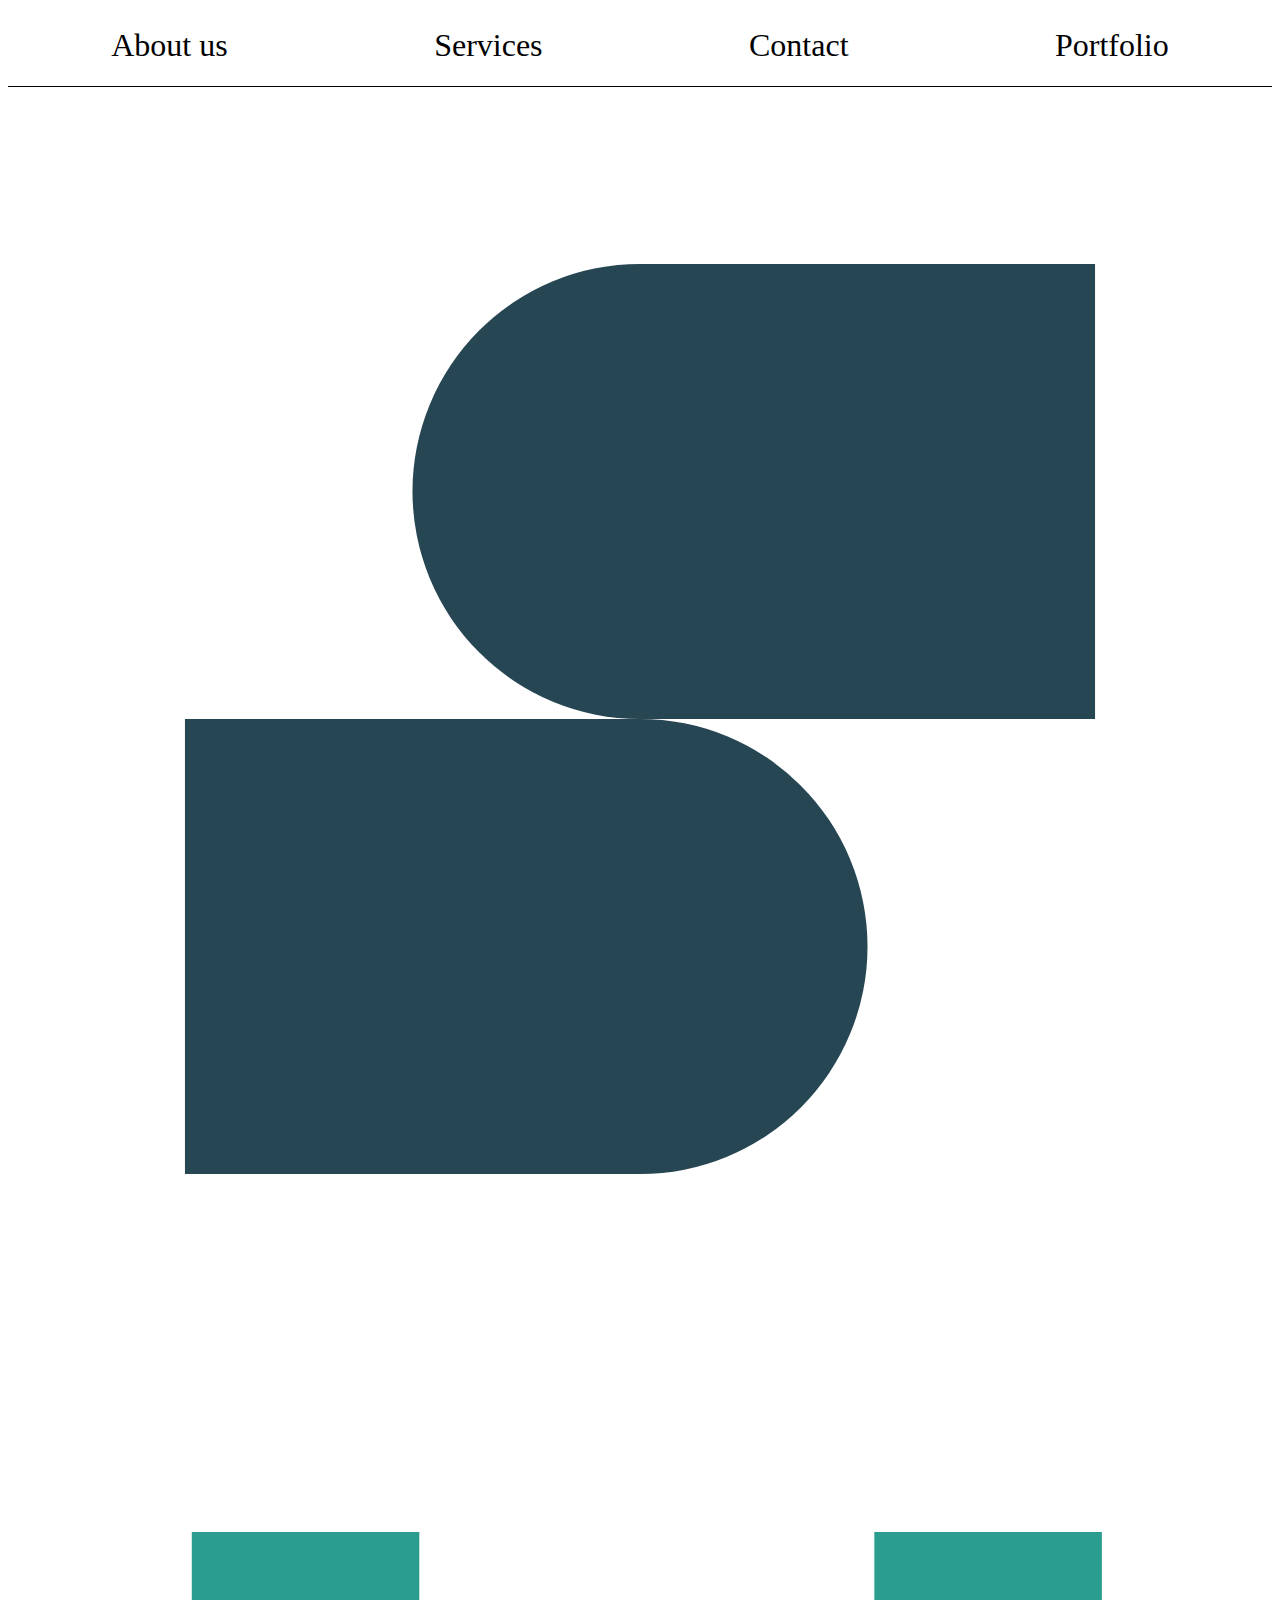
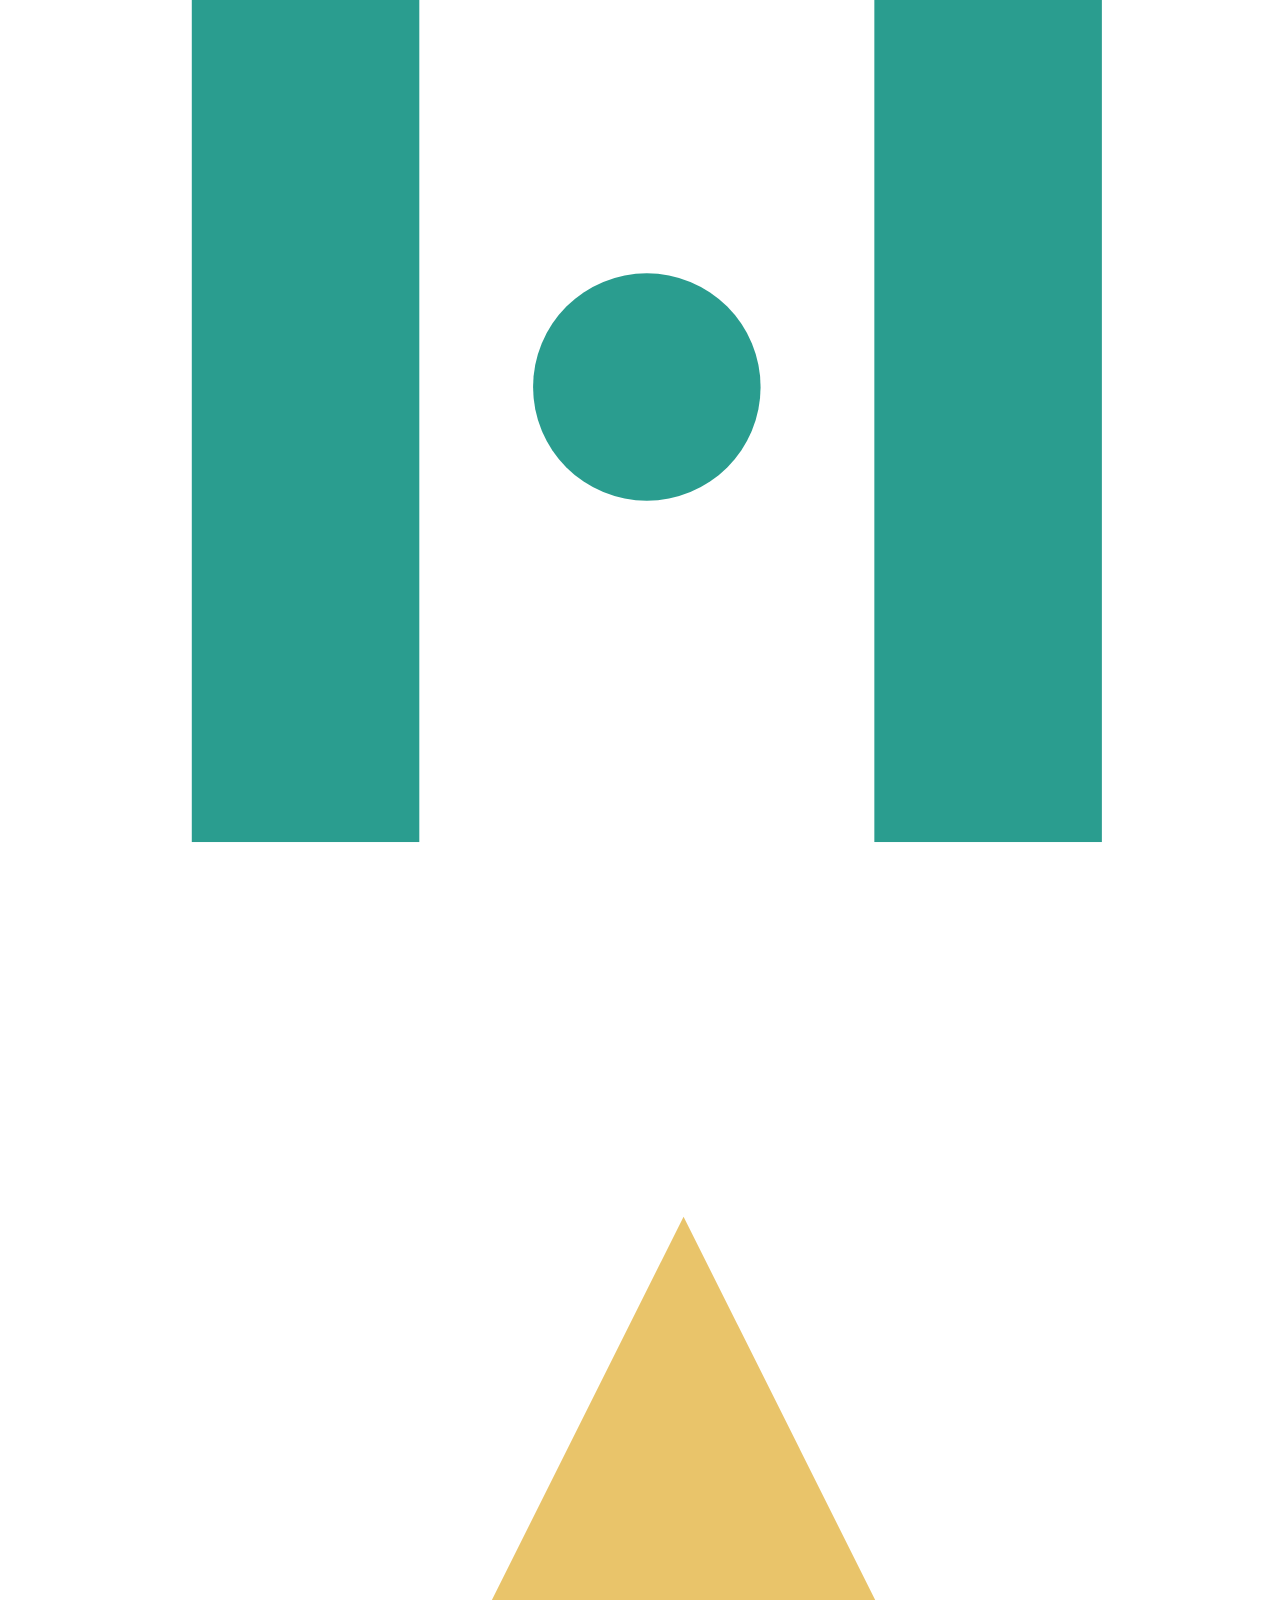
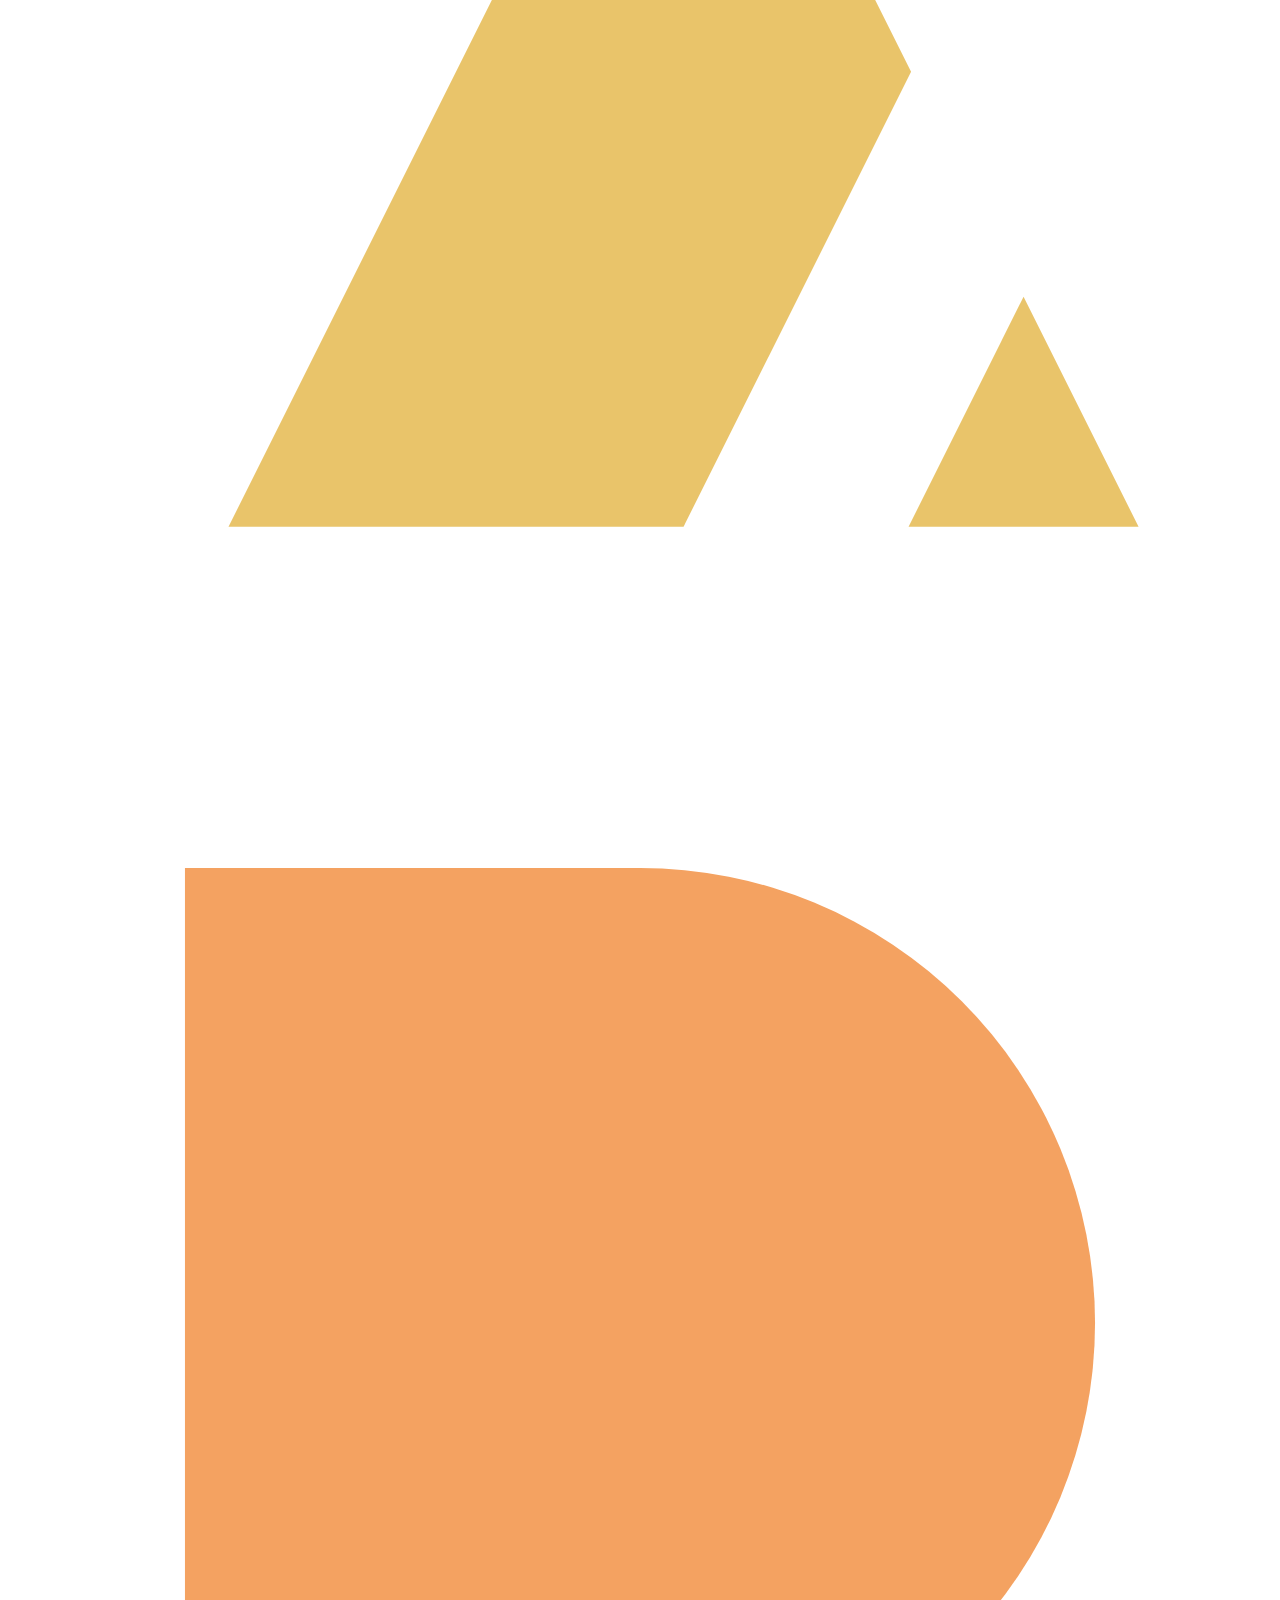
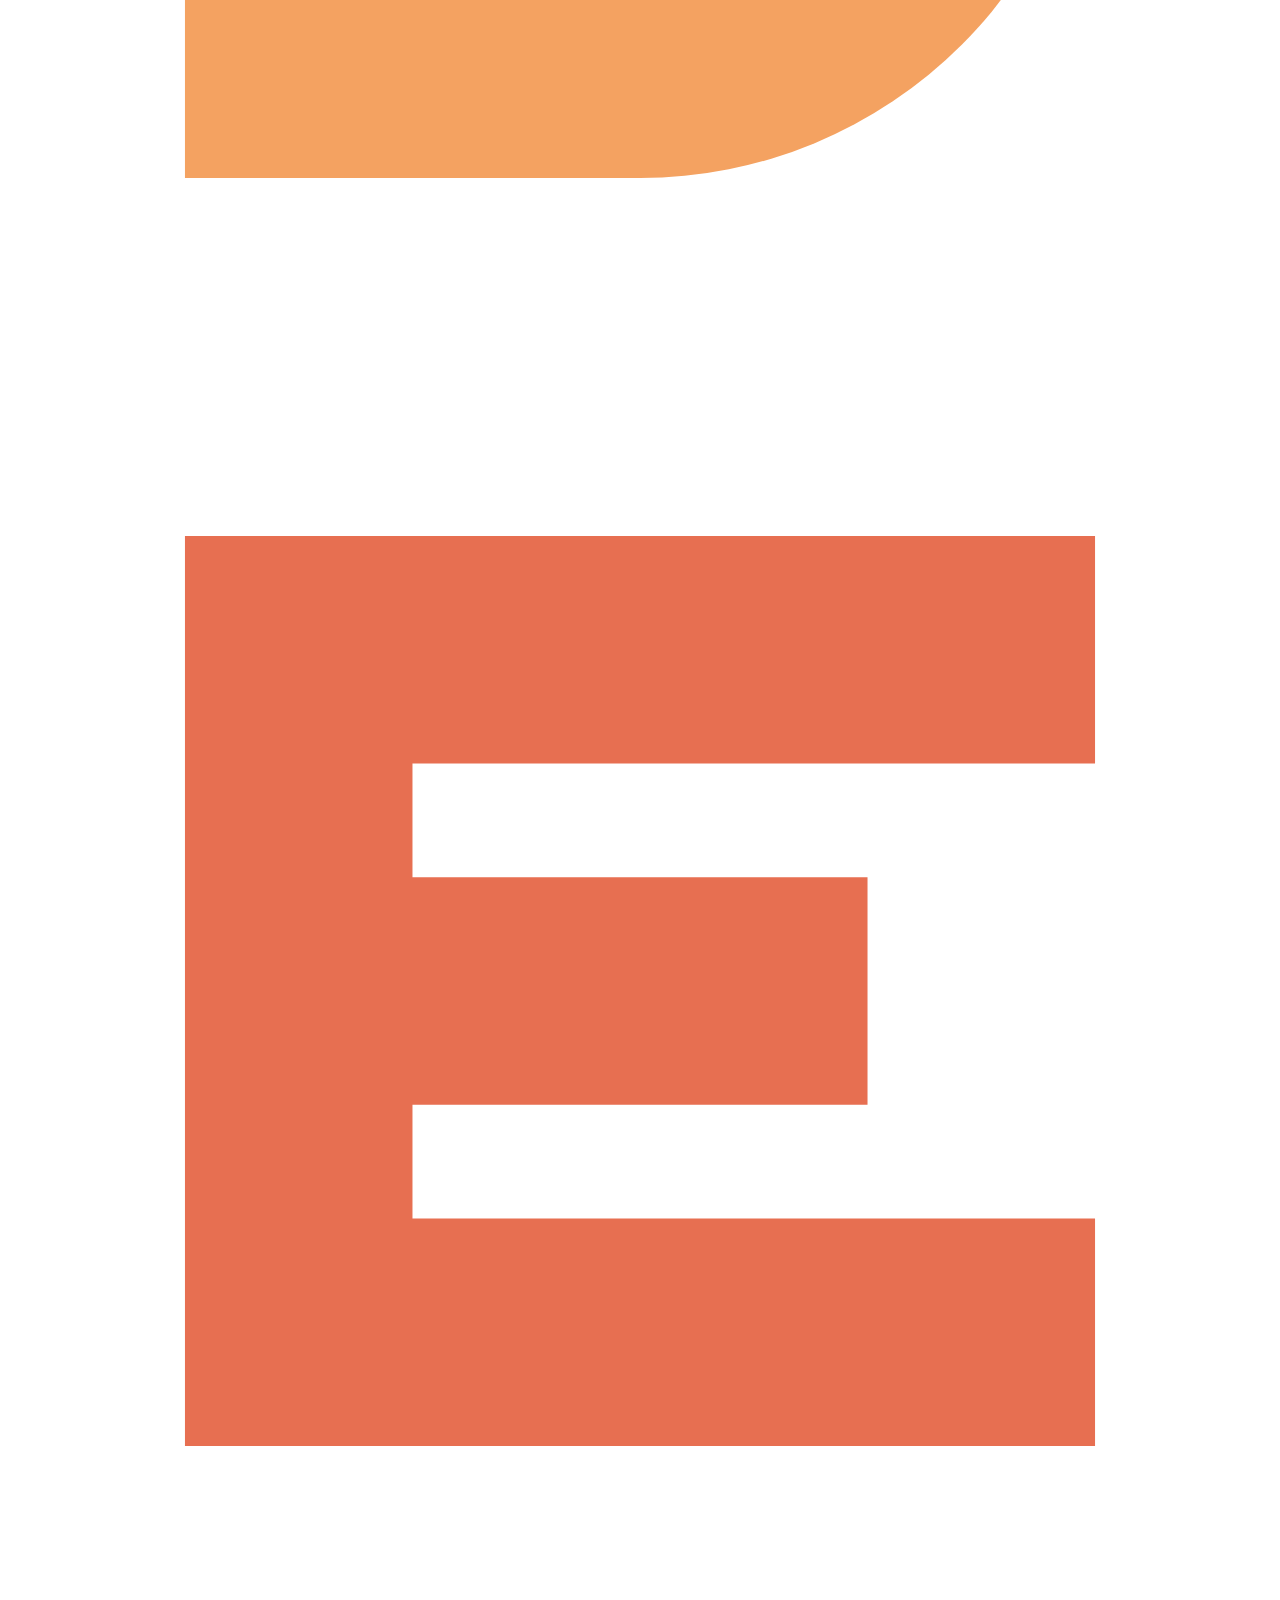
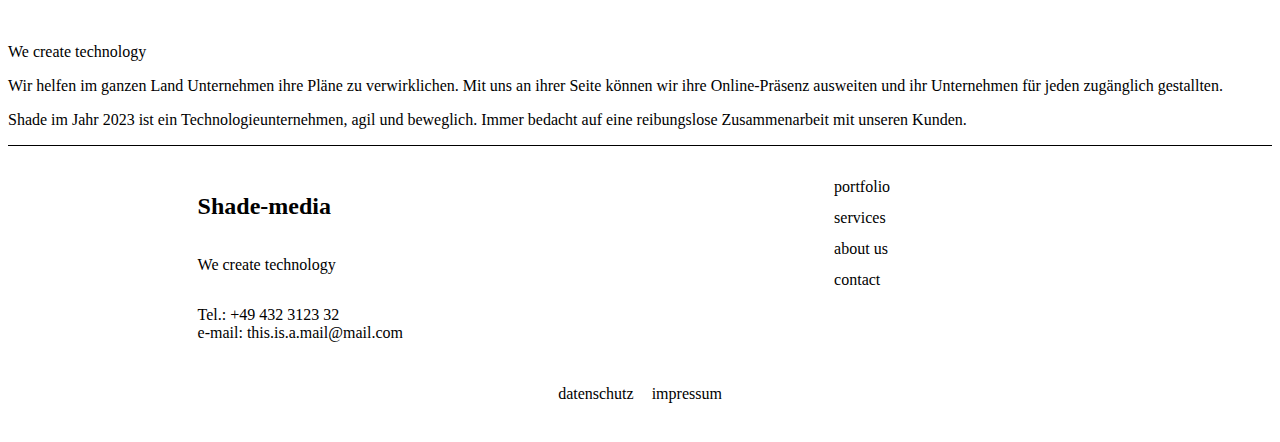
==== index.html @ 5db033cb "Add files via upload" ====
<!DOCTYPE html>
<html lang="en" dir="ltr">
  <head>
    <meta charset="utf-8">
    <title>[name]</title>
    <link rel="stylesheet" href="css/theme.css">
    <link rel="stylesheet" href="css/index.css">
    <link rel="stylesheet" href="css/footer.css">
    <link rel="stylesheet" href="css/nav.css">
  </head>
  <body>
    <div class="nav">
      <input id="menu-toggle" type="checkbox"/>
      <label for="menu-toggle" class="menu-toggle">
        <span class="bar top-bar"></span>
        <span class="bar middle-bar"></span>
        <span class="bar bottom-bar"></span>
      </label>
      <a class="nav-link hover-underline-animation-nav nav-link" href="index.html">About us</a>
      <a class="nav-link hover-underline-animation-nav nav-link" href="services.html">Services</a>
      <a class="nav-link hover-underline-animation-nav nav-link" href="contact.html">Contact</a>
      <a class="nav-link hover-underline-animation-nav nav-link" href="portfolio.html">Portfolio</a>
    </div>
    <div class="main">
      <!-- <div class="main-picture-top">
        <h1>ABOUT US</h1>
      </div> -->
      <div class="main-picture-top">
        <img src="src/logo/svg-letters/s-shade.svg" alt="s" class="logo-char char-s-logo">
        <img src="src/logo/svg-letters/h-shade.svg" alt="h" class="logo-char char-h-logo">
        <img src="src/logo/svg-letters/a-shade.svg" alt="a" class="logo-char char-a-logo">
        <img src="src/logo/svg-letters/d-shade.svg" alt="d" class="logo-char char-d-logo">
        <img src="src/logo/svg-letters/e-shade.svg" alt="e" class="logo-char char-e-logo">
      </div>
      <div class="information">
        <p class="banner-text">We create technology</p>

        <p class="info-text"> Wir helfen im ganzen Land Unternehmen ihre Pläne zu verwirklichen. Mit uns an ihrer Seite können wir ihre Online-Präsenz ausweiten und ihr Unternehmen für jeden zugänglich gestallten.
      </div>
      <div class="picture-info picture-one-info">
        <div class="info-banner-bar" id="info-banner-bar-1"></div>
        <div class="info-banner-bar" id="info-banner-bar-2"></div>
        <div class="info-banner-bar" id="info-banner-bar-3"></div>
        <div class="info-banner-bar" id="info-banner-bar-4"></div>
        <div class="info-banner-bar" id="info-banner-bar-5"></div>
      </div>
      <div class="information">
        <p class="info-text">
          Shade im Jahr 2023 ist ein Technologieunternehmen, agil und beweglich. Immer bedacht auf eine reibungslose Zusammenarbeit mit unseren Kunden.
        </p>
      </div>
    </div>
    <div class="footer">
      <div class="footer-top">
        <div class="footer-left">
          <h2>Shade-media</h2>
          <p>
            We create technology
          </p>
          <p>
            Tel.: +49 432 3123 32
            <br>
            e-mail: this.is.a.mail@mail.com
          </p>
        </div>
        <div class="footer-right">
          <a href="portfolio.html" class="hover-underline-animation-footer">portfolio</a>
          <a href="services.html" class="hover-underline-animation-footer">services</a>
          <a href="index.html" class="hover-underline-animation-footer">about us</a>
          <a href="contact.html" class="hover-underline-animation-footer">contact</a>
        </div>
      </div>
      <div class="footer-bottom">
        <a href="datenschutz.html" class="hover-underline-animation-footer">datenschutz</a>
        <a href="impressum.html" class="hover-underline-animation-footer">impressum</a>
        <!-- <a href="#" class="hover-underline-animation-footer">something</a> -->
      </div>
    </div>
  </body>
  <script type="text/javascript" src="js/index-bar-slide.js"></script>
</html>
---- css/footer.css ----
.footer{
  width: 100%;
  display: flex;
  justify-content: space-around;
  border-top: 1px solid black;
  flex-direction: column;
}

.footer-right, .footer-left{
  display: flex;
  flex-direction: column;
  align-items: flex-start;
  width: 20%;
  margin-top: 3vh;
}

.footer-left{
  font-family: Gotham htf;
}

.footer-right > a{
  text-decoration: none;
  font-family: Gotham htf;
  color: Black;
  margin: 0.5vh;

  /* dummy border to prevent shifting with the hover */
  border-bottom: 1px #ffffff00 solid;
}

/* .footer-right > a:hover{
  border-bottom: 1px solid black;
} */

.footer-top{
  width: 100%;
  display: flex;
  justify-content: space-around;
}

.footer-bottom > *{
  margin: 1vh;
  color: black;
  text-decoration: none;
  /* dummy border to prevent shifting with the hover */
  border-bottom: 1px #ffffff00 solid;
}

.footer-bottom{
  display: flex;
  justify-content: center;
  margin-top: 2vh;
  margin-bottom: 2vh;
}

.hover-underline-animation-footer {
  display: inline-block;
  position: relative;
  padding-bottom: 3px;
}

.hover-underline-animation-footer::after {
  content: '';
  position: absolute;
  width: 100%;
  transform: scaleX(0);
  height: 1px;
  bottom: 0;
  left: 0;
  background-color: black;
  transform-origin: bottom left;
  transition: transform 0.2s ease-out;
}

.hover-underline-animation-footer:hover::after {
  transform: scaleX(1);
  transform-origin: bottom left;
}

@media all and (max-width: 1200px) {
  .footer-top{
    flex-direction: column;
    align-items: center;
  }

  .footer-left, .footer-right{
    display: flex;
    align-items: center;
    flex-direction: column;
    width: 90vw;
  }

  .footer-left > *{
    text-align: center;
  }

  .footer-right > *{
    text-align: center;
  }

  .footer-bottom{
    flex-direction: column;
    align-items: center;
    margin-top: 7.5vh;
  }
}
---- css/nav.css ----
.nav{
  width: 100%;
  display: flex;
  justify-content: space-around;
  align-items: center;
  border-bottom: 1px solid black;
}

.nav-link{
  margin-top: 1.5vw;
  margin-bottom: 1.5vw;
  text-decoration: none;
  color: #000000;
  font-size: 200%;
  font-family: gotham-htf;
}

/* .nav-link:hover{
  color: var(--accent);
} */

.hover-underline-animation-nav {
  display: inline-block;
  position: relative;
  padding-bottom: 3px;
}

.hover-underline-animation-nav::after {
  content: '';
  position: absolute;
  width: 100%;
  transform: scaleX(0);
  height: 2px;
  bottom: 0;
  left: 0;
  background-color: black;
  transform-origin: bottom left;
  transition: transform 0.2s ease-out;
}

.hover-underline-animation-nav:hover::after {
  transform: scaleX(1);
  transform-origin: bottom left;
}

#menu-toggle{
  display: none;
}

.menu-toggle{
  display: none;
}

@media all and (max-width: 1200px) {
  .nav{
    flex-direction: column;
  }

  .nav-link{
    font-size: 250%;
    display: none;
  }

  .menu-toggle{
    width: 70px;
    height: 60px;
    display: flex;
    flex-direction: column;
    justify-content: space-between;
    align-items: center;
    margin-top: 1vh;
    margin-bottom: 1vh;
  }

  .bar{
    height: 5px;
    width: 100%;
    background-color: black;
    border-radius: 100px;
  }

  .top-bar{
    transform-origin: 0% 0%;
    transition: transform 0.4s ease-in-out;
  }

  .middle-bar{
    opacity: 1;
    transition: opacity 0.3s ease-in-out;
  }

  .bottom-bar{
    transform-origin: 0% 50%;
    transition: transform 0.4s ease-in-out;
  }


  #menu-toggle:checked ~ .nav-link{
    display: block;
  }

  #menu-toggle:checked ~ .menu-toggle > .top-bar{
    transform: rotate(45deg) scaleX(1.1);
  }

  #menu-toggle:checked ~ .menu-toggle > .middle-bar{
    opacity: 0;
  }

  #menu-toggle:checked ~ .menu-toggle > .bottom-bar{
    transform: rotate(-45deg) scaleX(1.1);
  }

}
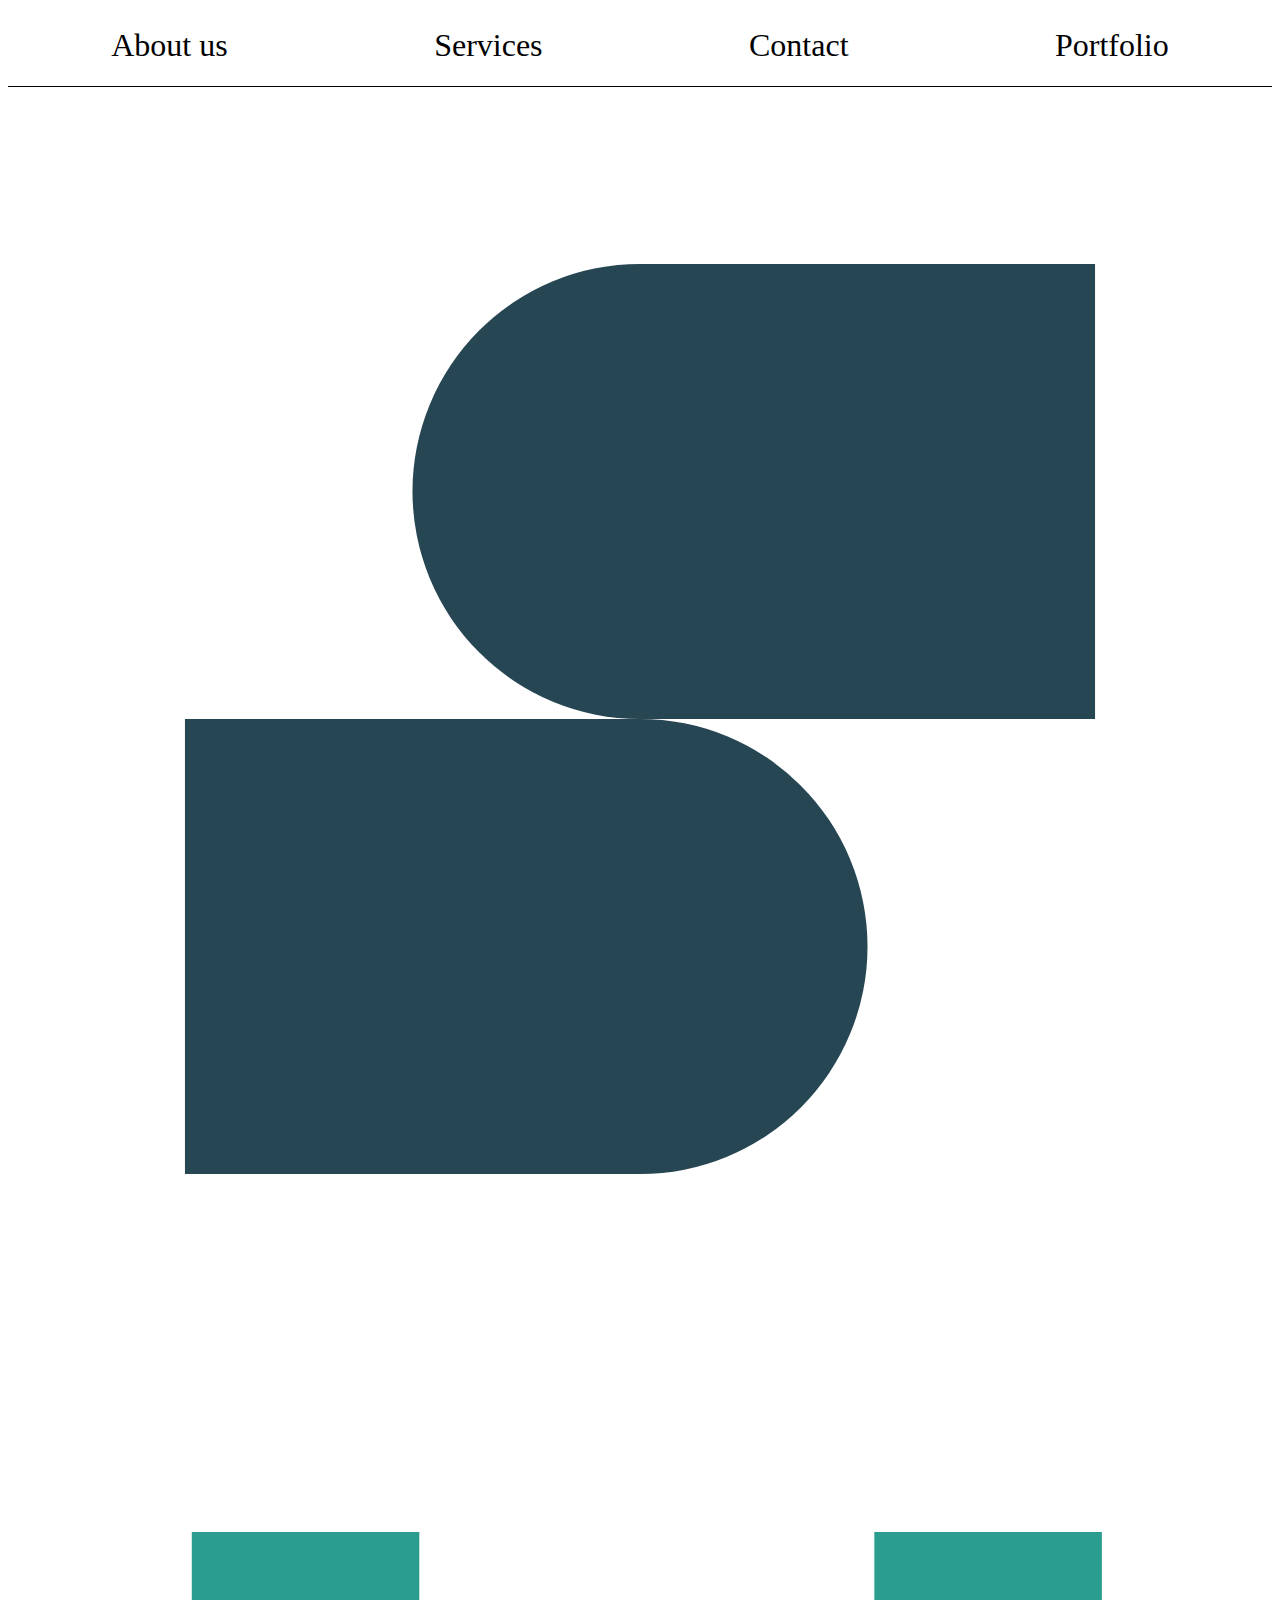
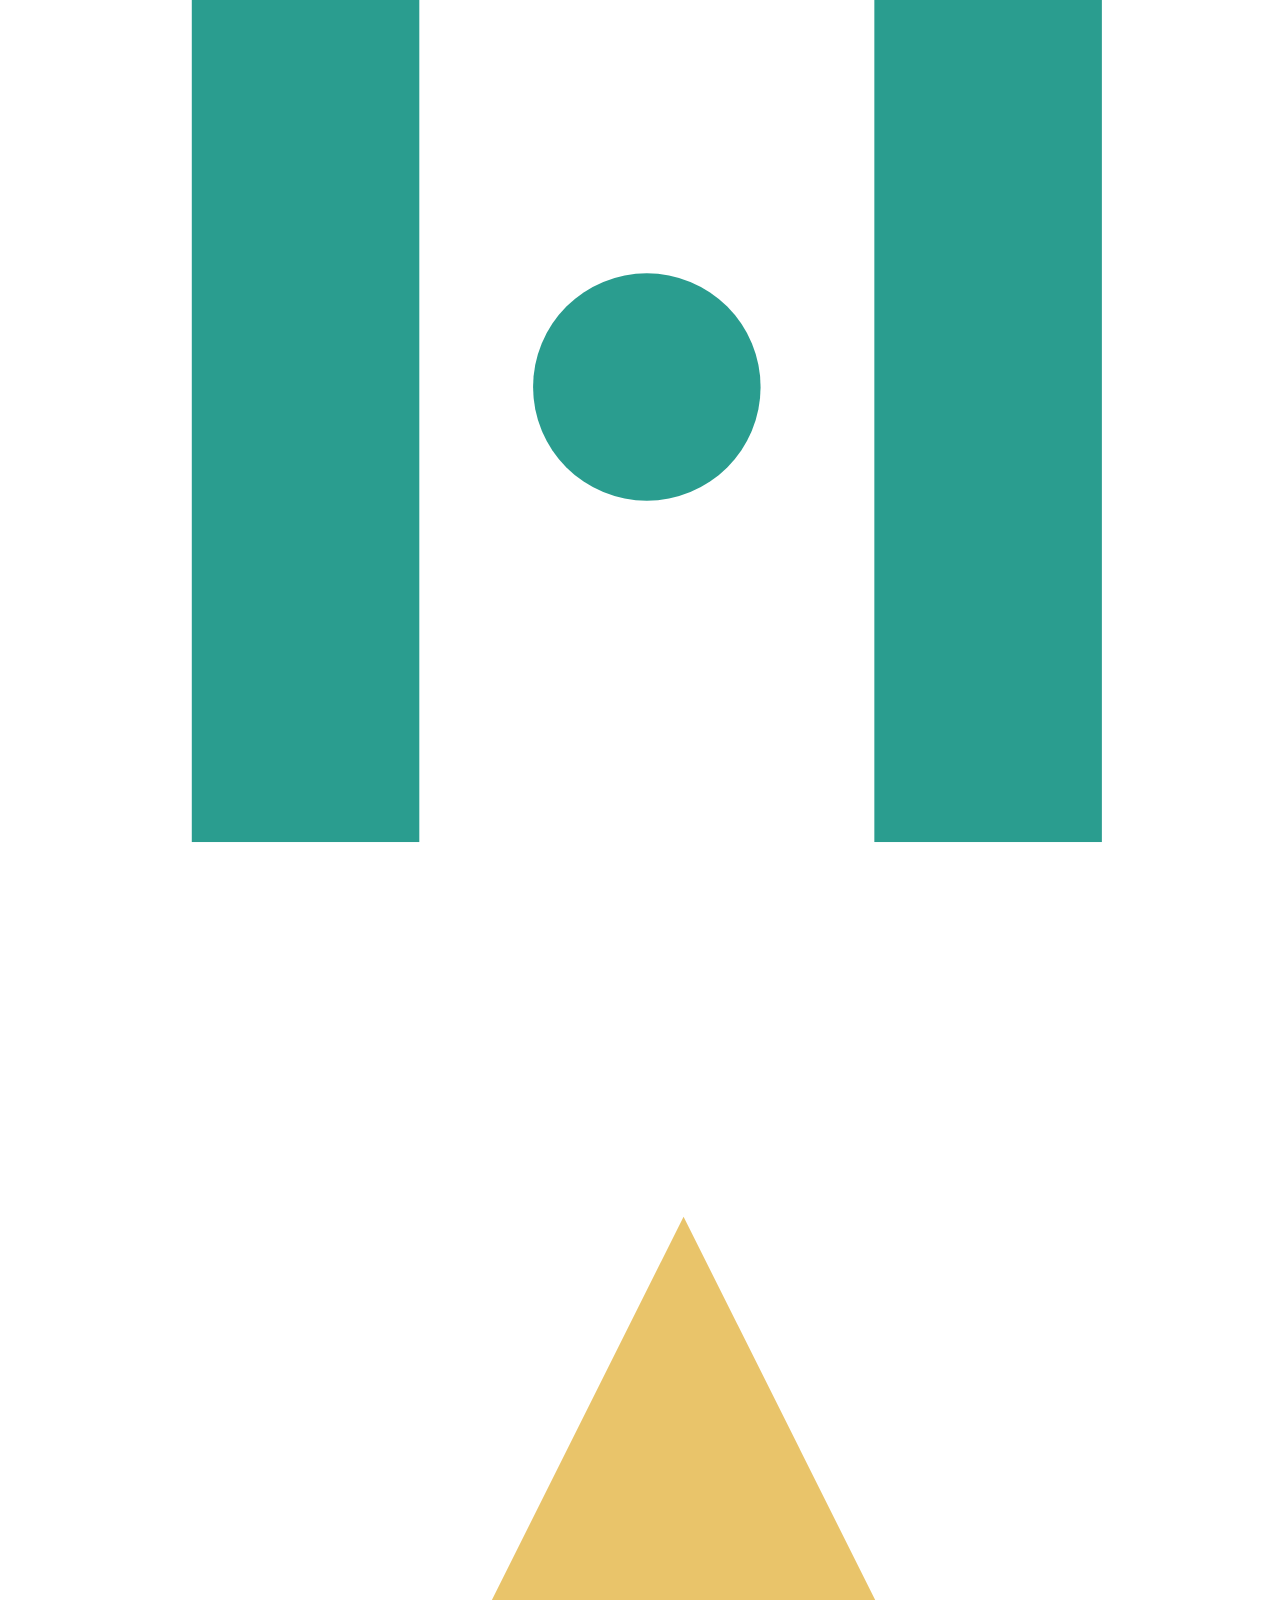
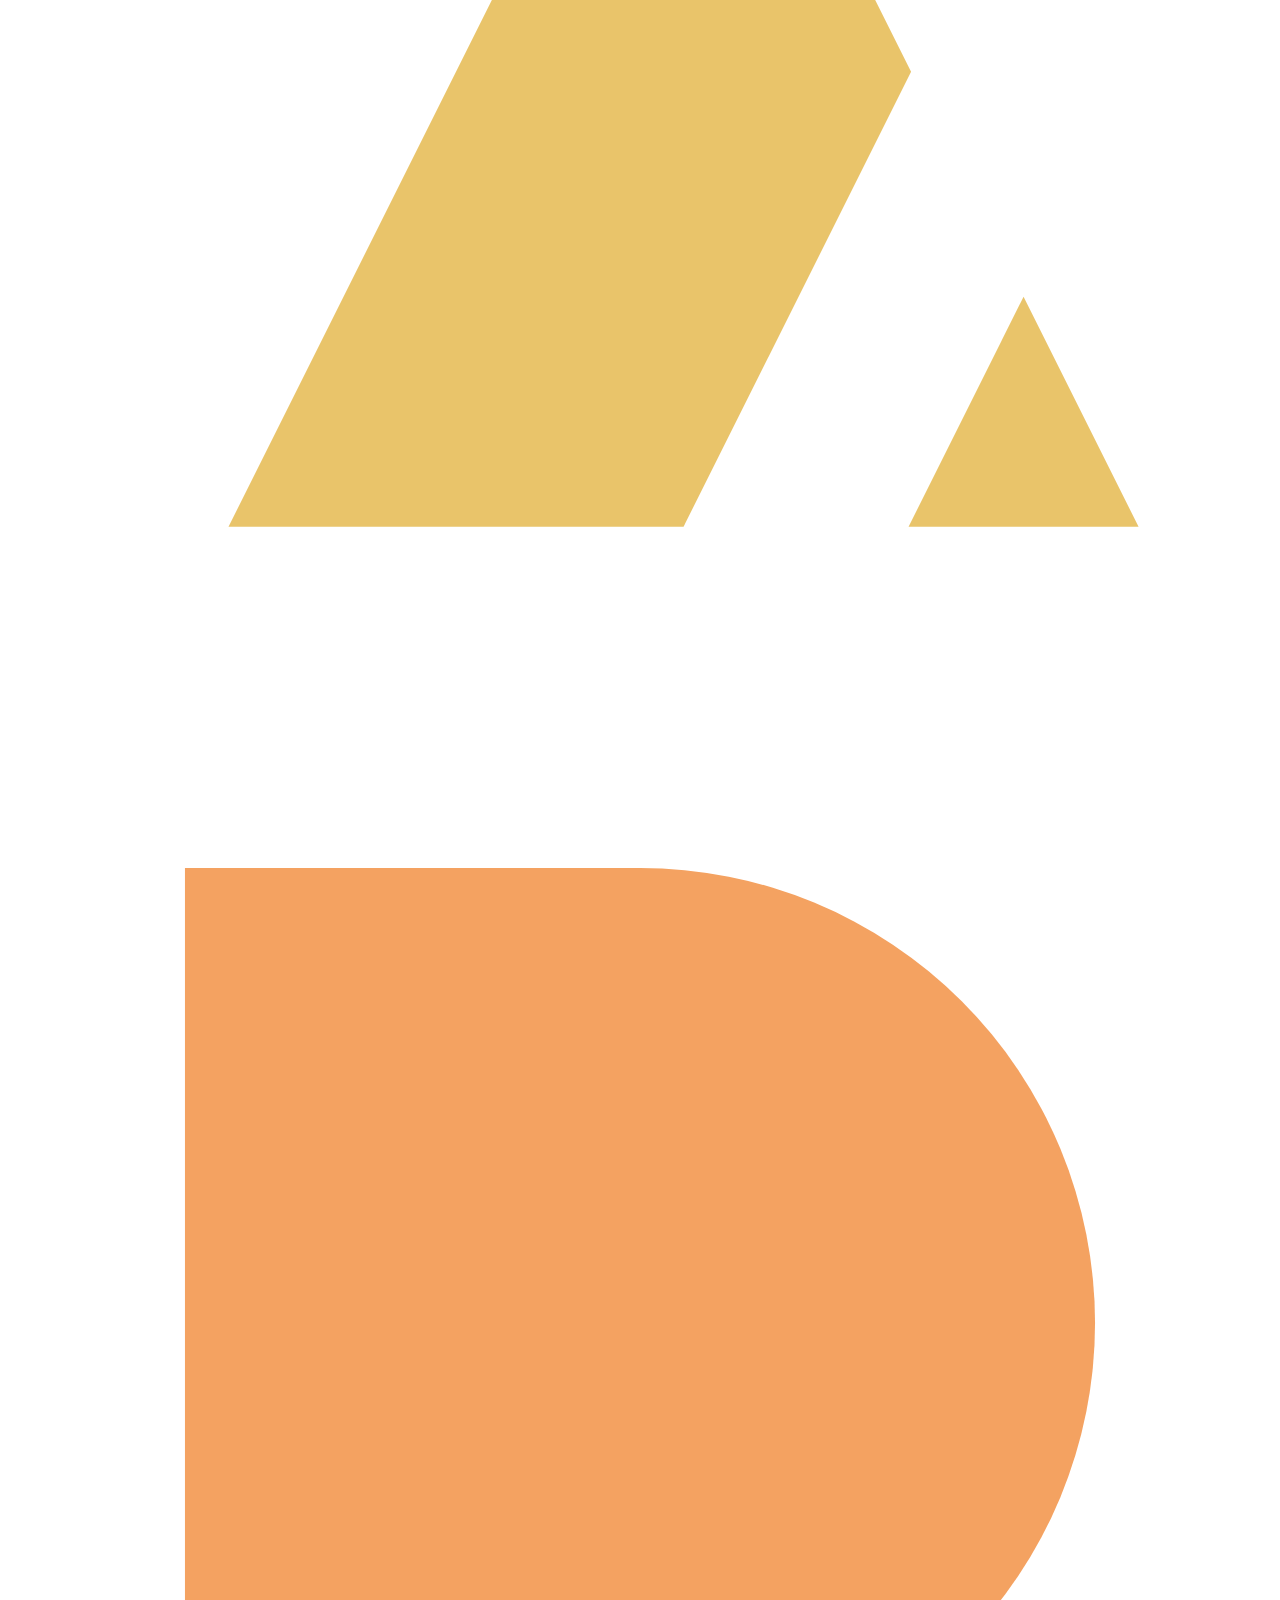
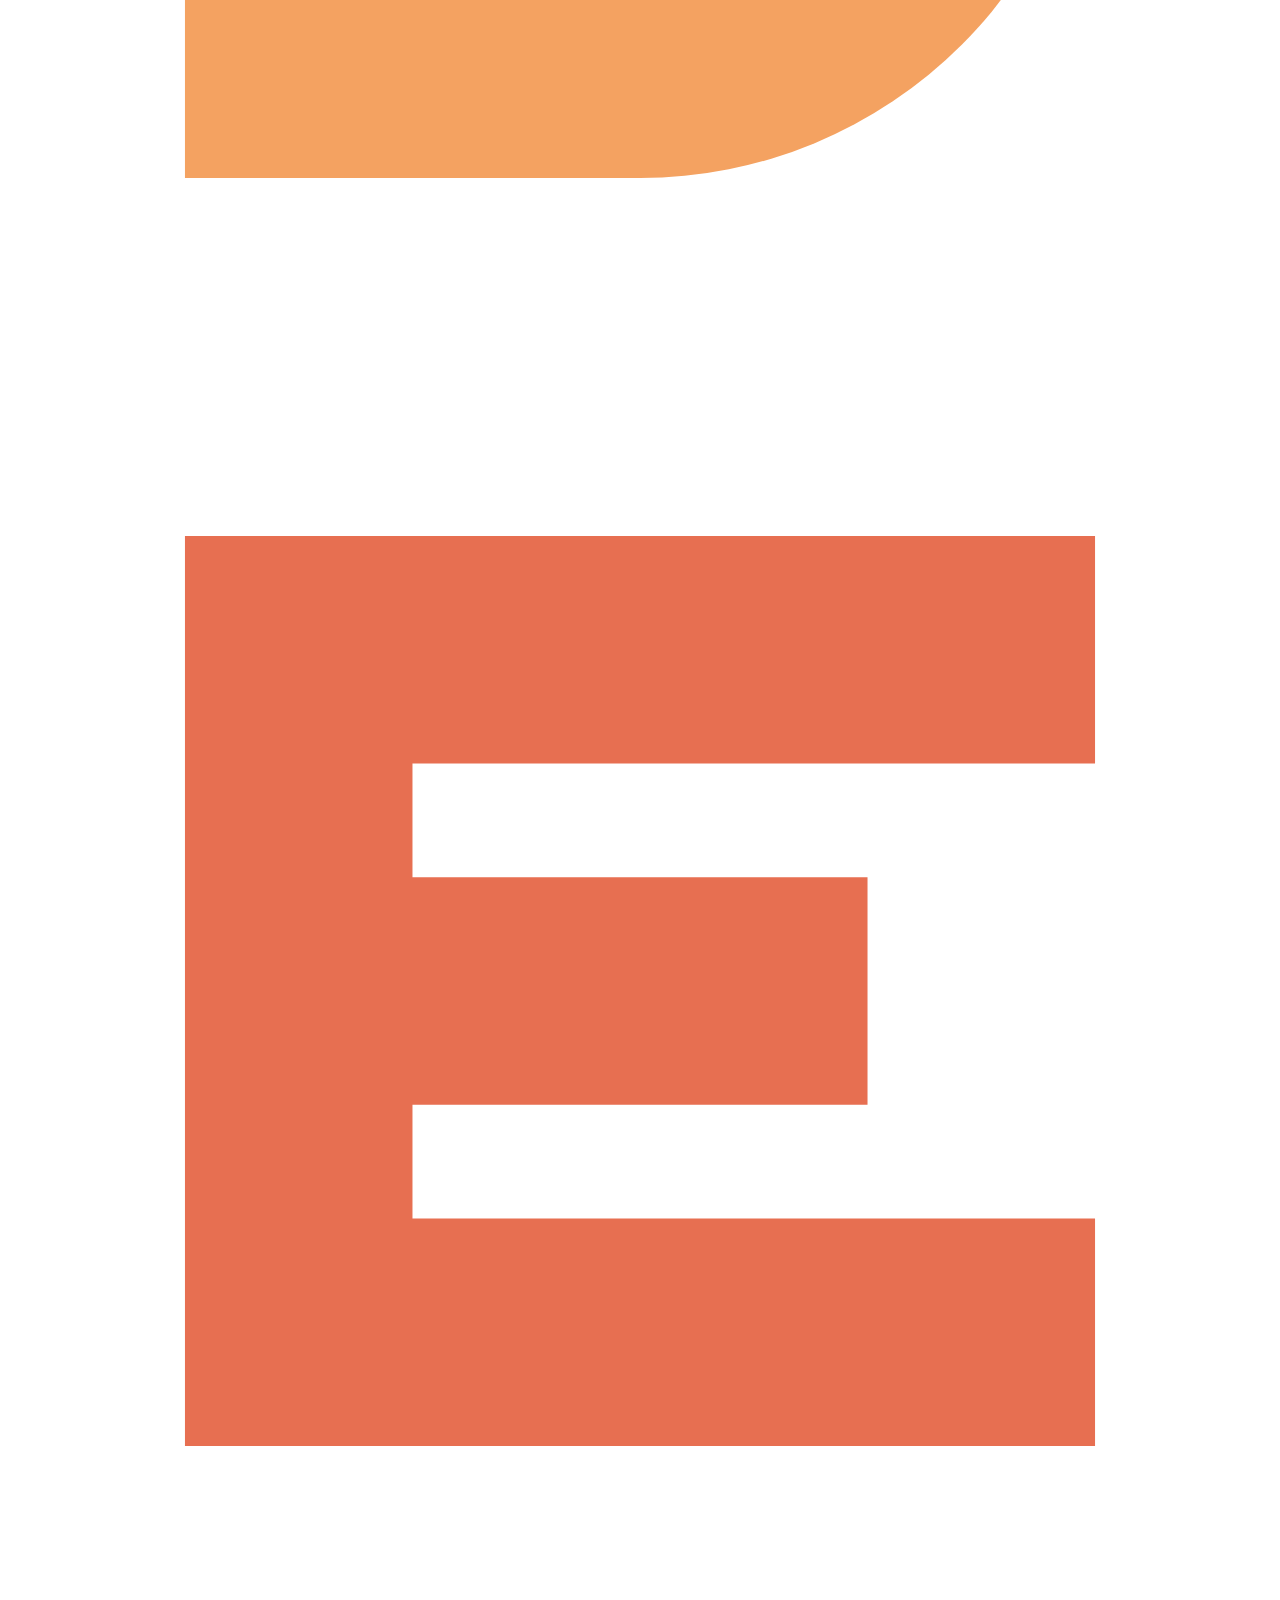
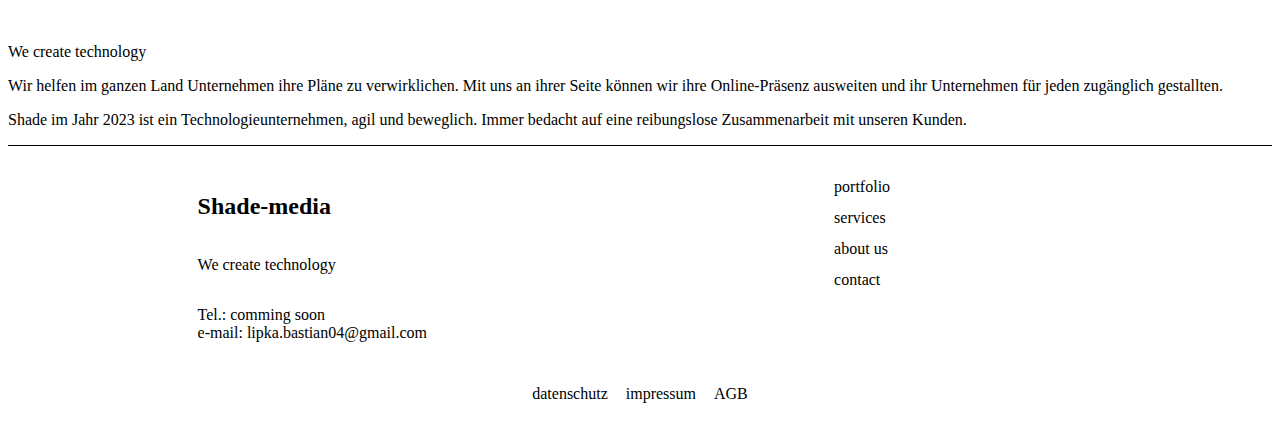
==== commit 3f1c1c0a: "Add files via upload" ====
--- a/index.html
+++ b/index.html
@@ -2,7 +2,11 @@
 <html lang="en" dir="ltr">
   <head>
     <meta charset="utf-8">
-    <title>[name]</title>
+    <meta name="viewport" content="width=device-width, initial-scale=1.0">
+    <meta name="description" content="We create technology!">
+    <meta name="keywords" content="webseite, website, shade, shademedia, shade media, design, lambsheim, pfalz">
+    <title>SHADE</title>
+    <link rel="icon" type="image/x-icon" href="src/logo/svg-letters/a-shade.svg">
     <link rel="stylesheet" href="css/theme.css">
     <link rel="stylesheet" href="css/index.css">
     <link rel="stylesheet" href="css/footer.css">
@@ -58,9 +62,9 @@
             We create technology
           </p>
           <p>
-            Tel.: +49 432 3123 32
+            Tel.: comming soon
             <br>
-            e-mail: this.is.a.mail@mail.com
+            e-mail: lipka.bastian04@gmail.com
           </p>
         </div>
         <div class="footer-right">
@@ -73,7 +77,7 @@
       <div class="footer-bottom">
         <a href="datenschutz.html" class="hover-underline-animation-footer">datenschutz</a>
         <a href="impressum.html" class="hover-underline-animation-footer">impressum</a>
-        <!-- <a href="#" class="hover-underline-animation-footer">something</a> -->
+        <a href="#" class="hover-underline-animation-footer">AGB</a>
       </div>
     </div>
   </body>
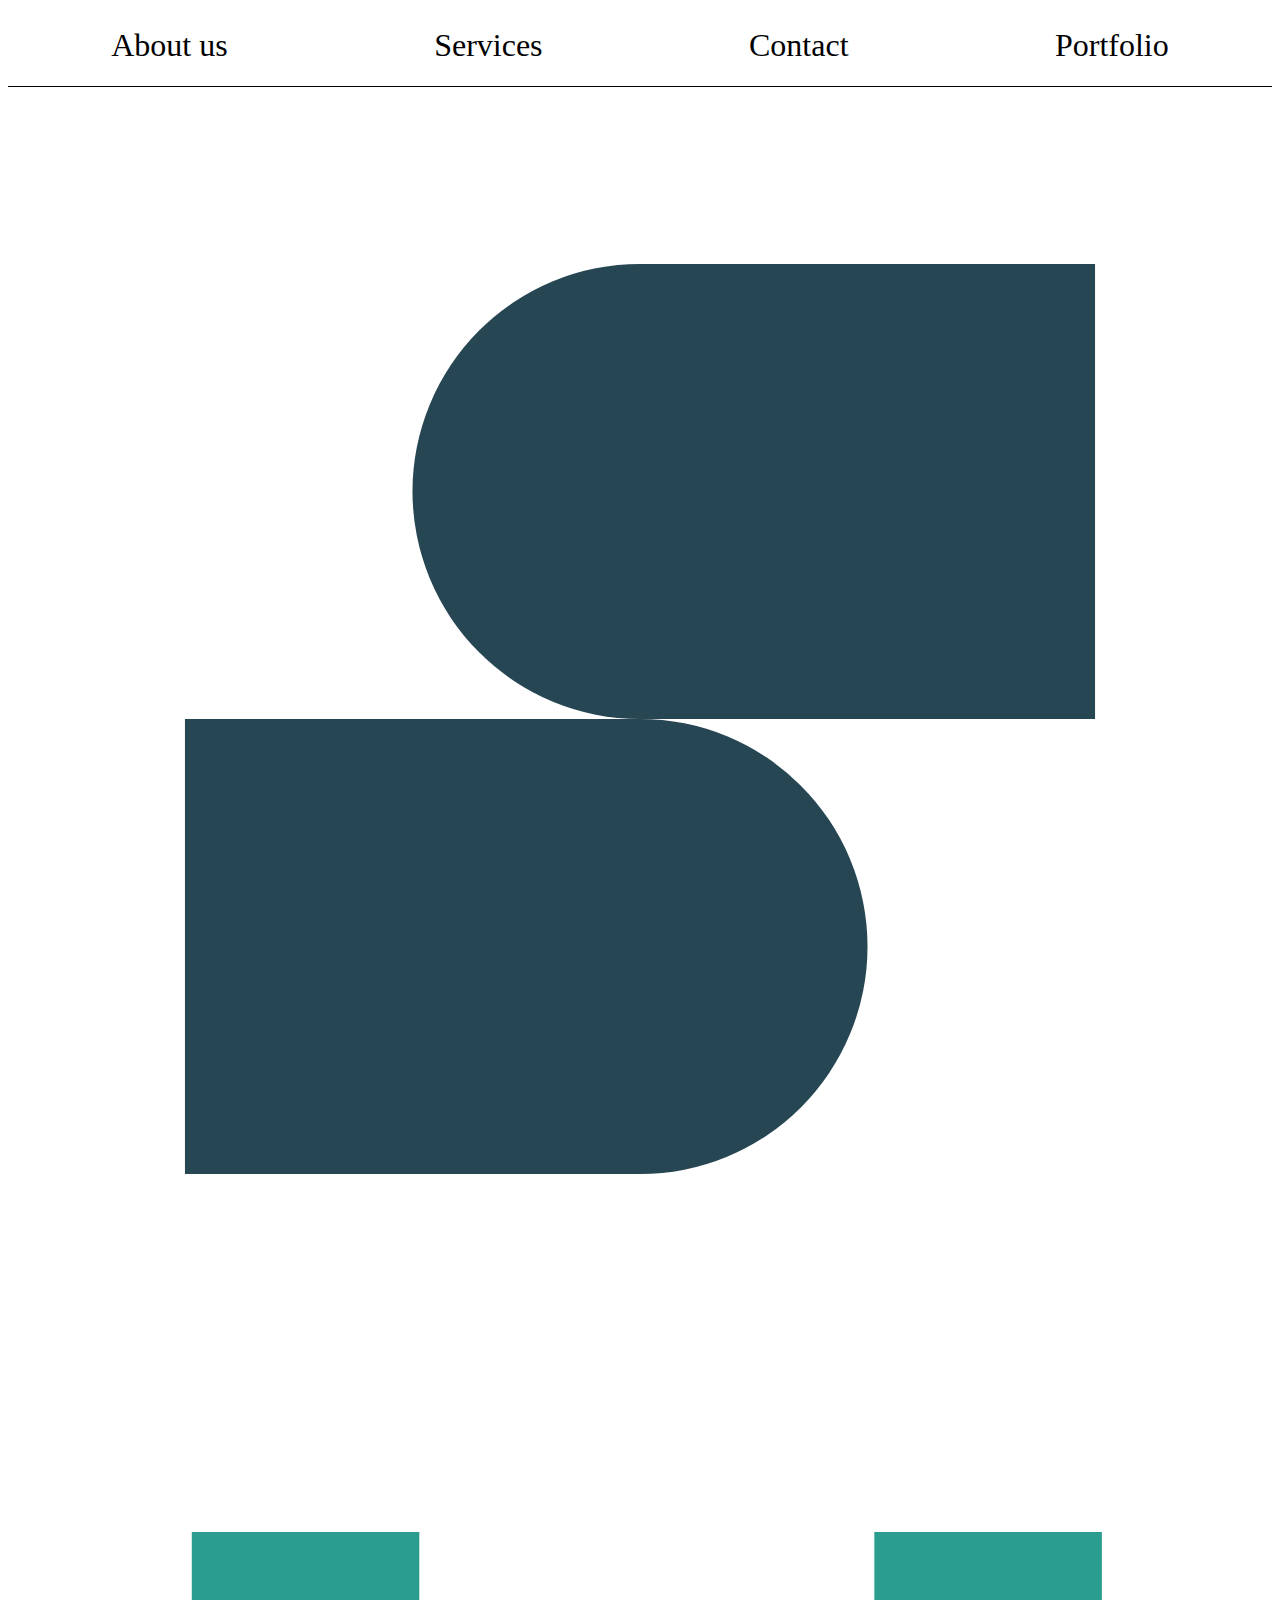
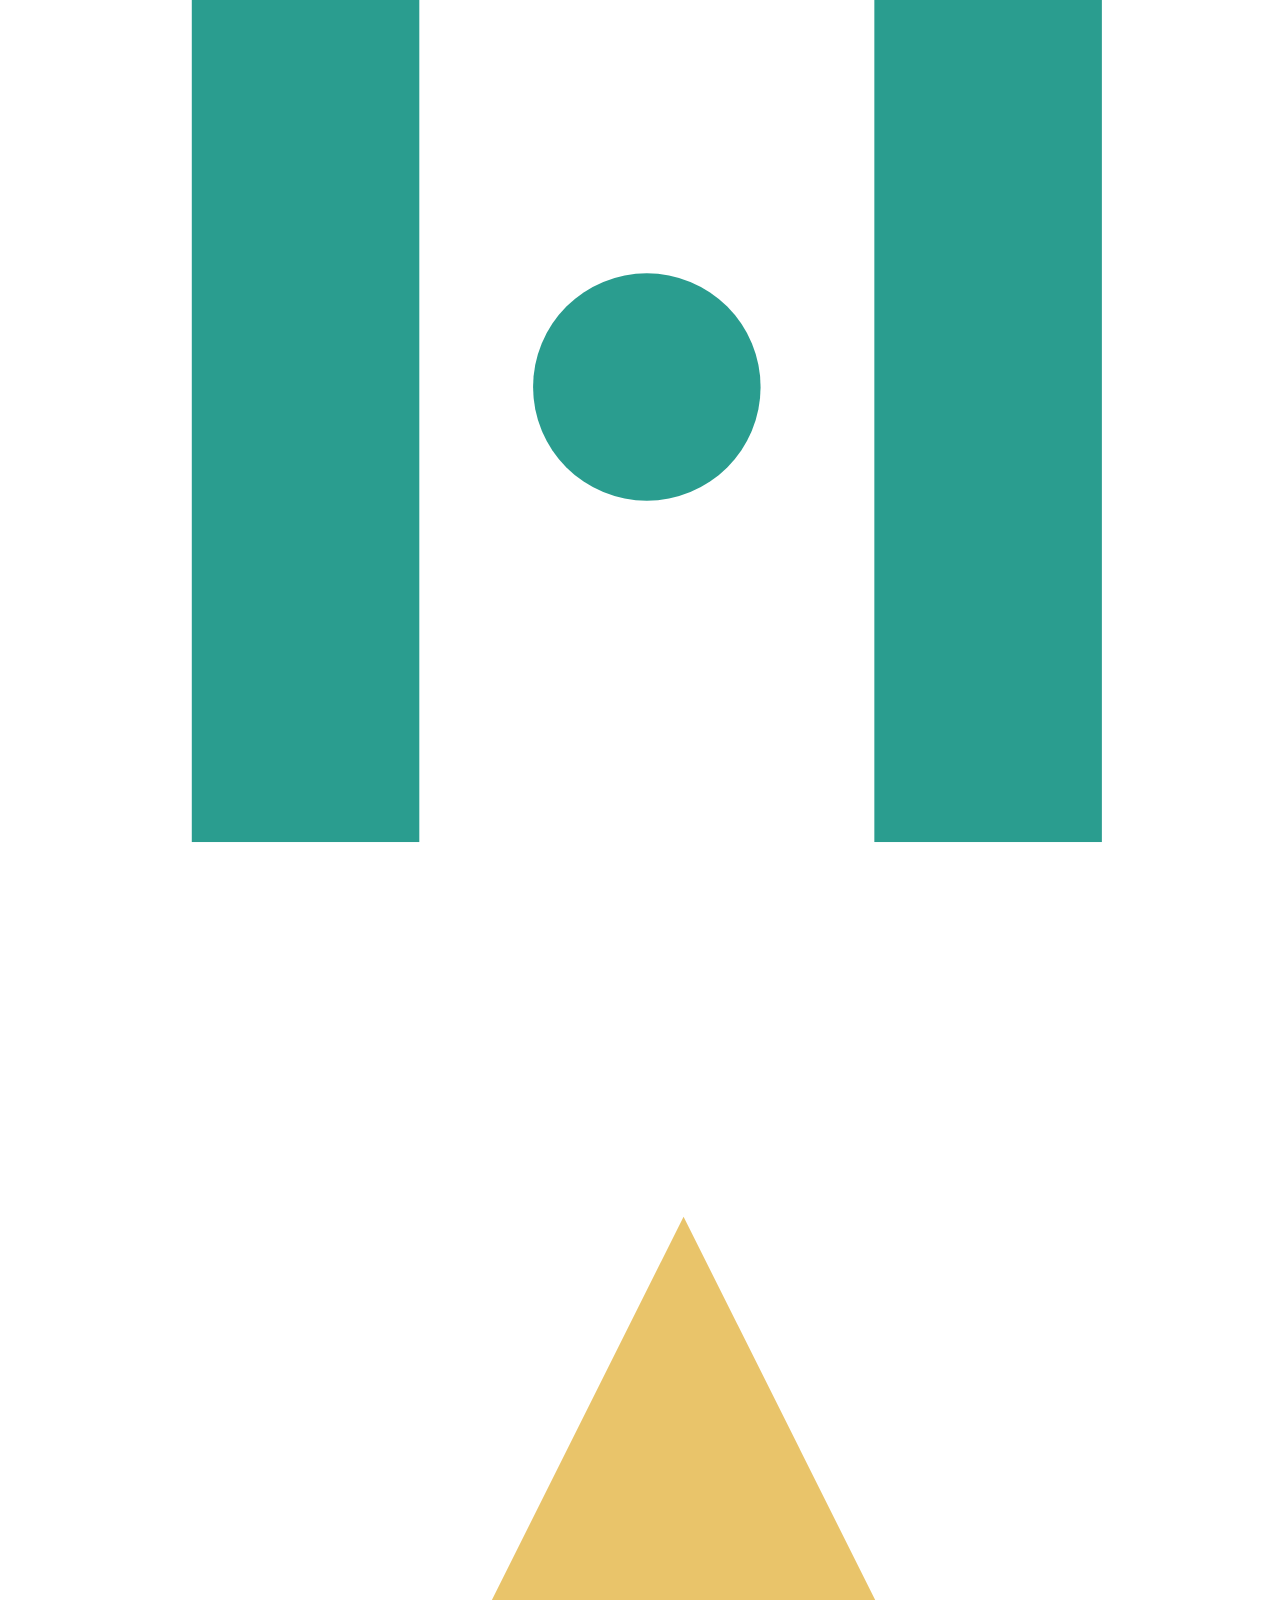
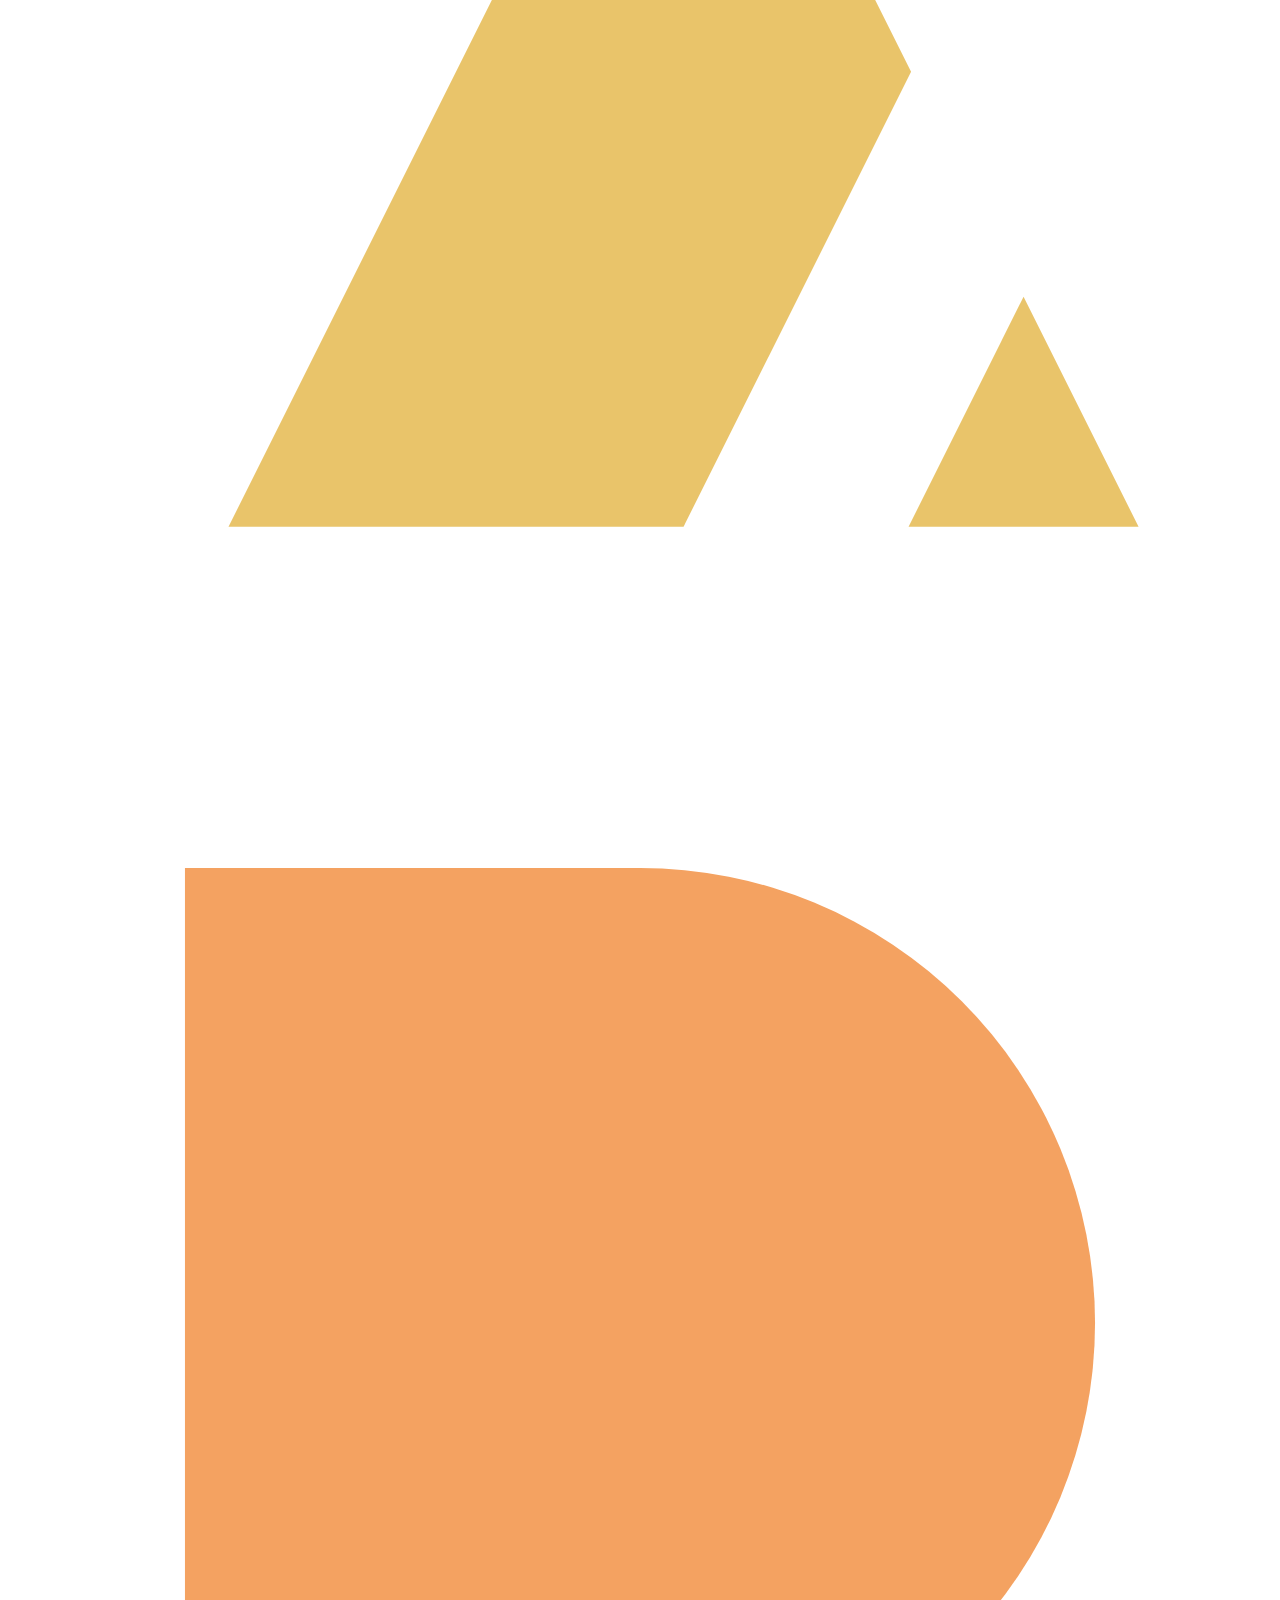
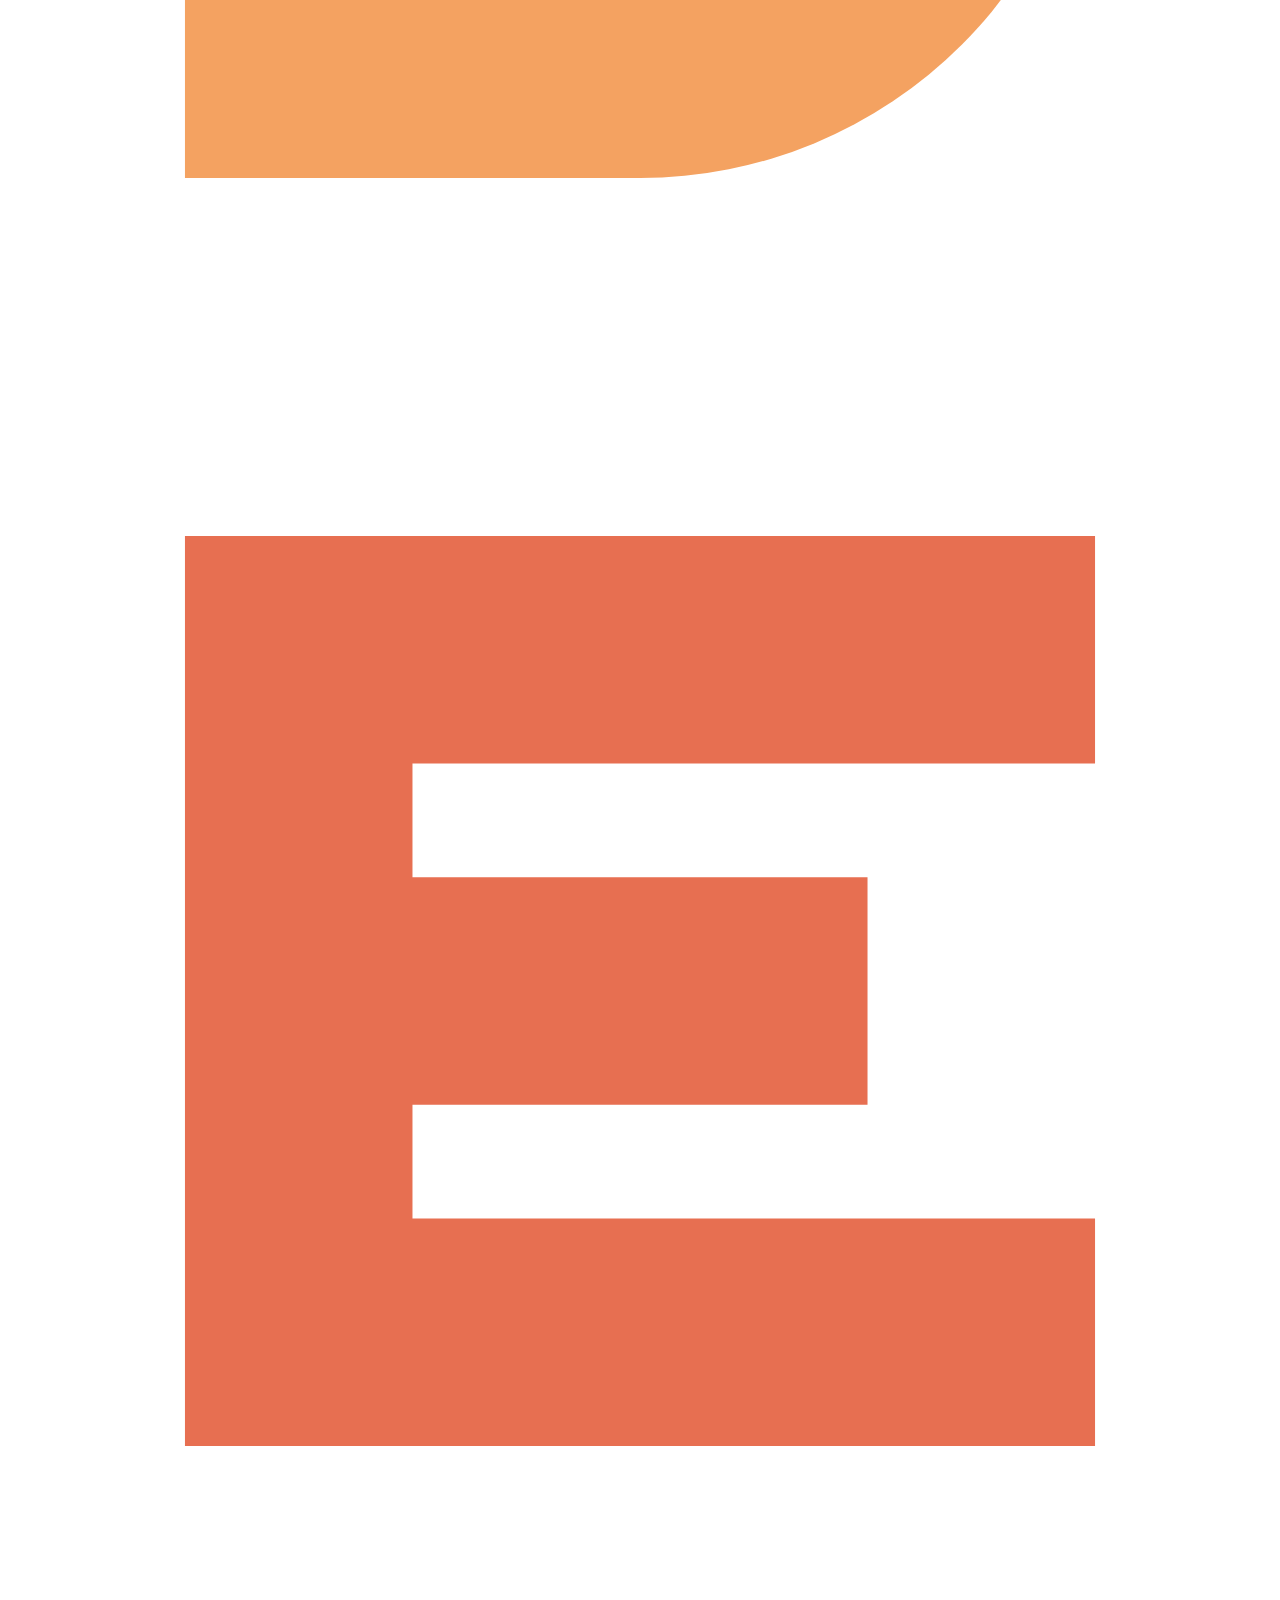
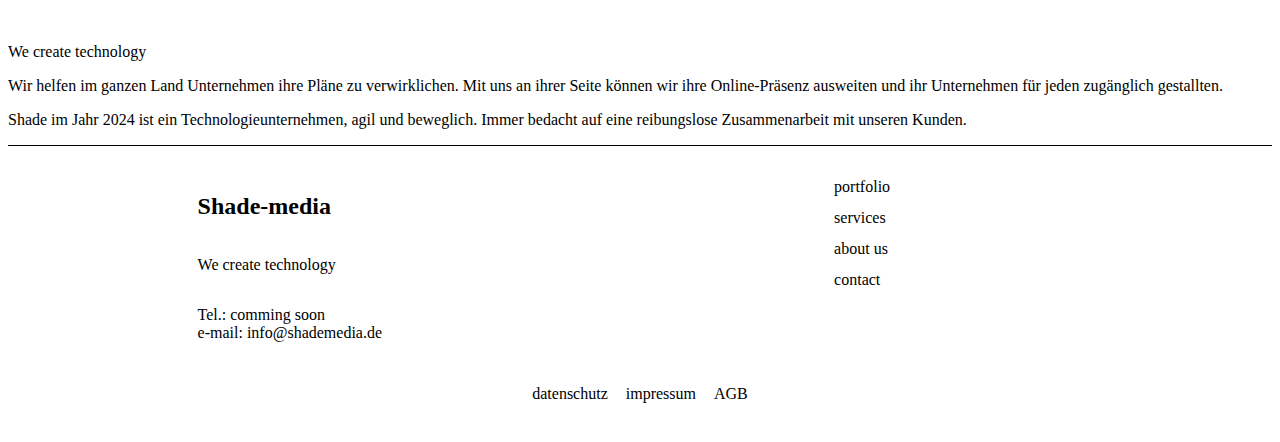
==== commit 42b2f2f6: "Add files via upload" ====
--- a/index.html
+++ b/index.html
@@ -50,7 +50,7 @@
       </div>
       <div class="information">
         <p class="info-text">
-          Shade im Jahr 2023 ist ein Technologieunternehmen, agil und beweglich. Immer bedacht auf eine reibungslose Zusammenarbeit mit unseren Kunden.
+          Shade im Jahr 2024 ist ein Technologieunternehmen, agil und beweglich. Immer bedacht auf eine reibungslose Zusammenarbeit mit unseren Kunden.
         </p>
       </div>
     </div>
@@ -64,7 +64,7 @@
           <p>
             Tel.: comming soon
             <br>
-            e-mail: lipka.bastian04@gmail.com
+            e-mail: info@shademedia.de
           </p>
         </div>
         <div class="footer-right">
@@ -77,7 +77,7 @@
       <div class="footer-bottom">
         <a href="datenschutz.html" class="hover-underline-animation-footer">datenschutz</a>
         <a href="impressum.html" class="hover-underline-animation-footer">impressum</a>
-        <a href="#" class="hover-underline-animation-footer">AGB</a>
+        <a href="agb.html" class="hover-underline-animation-footer">AGB</a>
       </div>
     </div>
   </body>
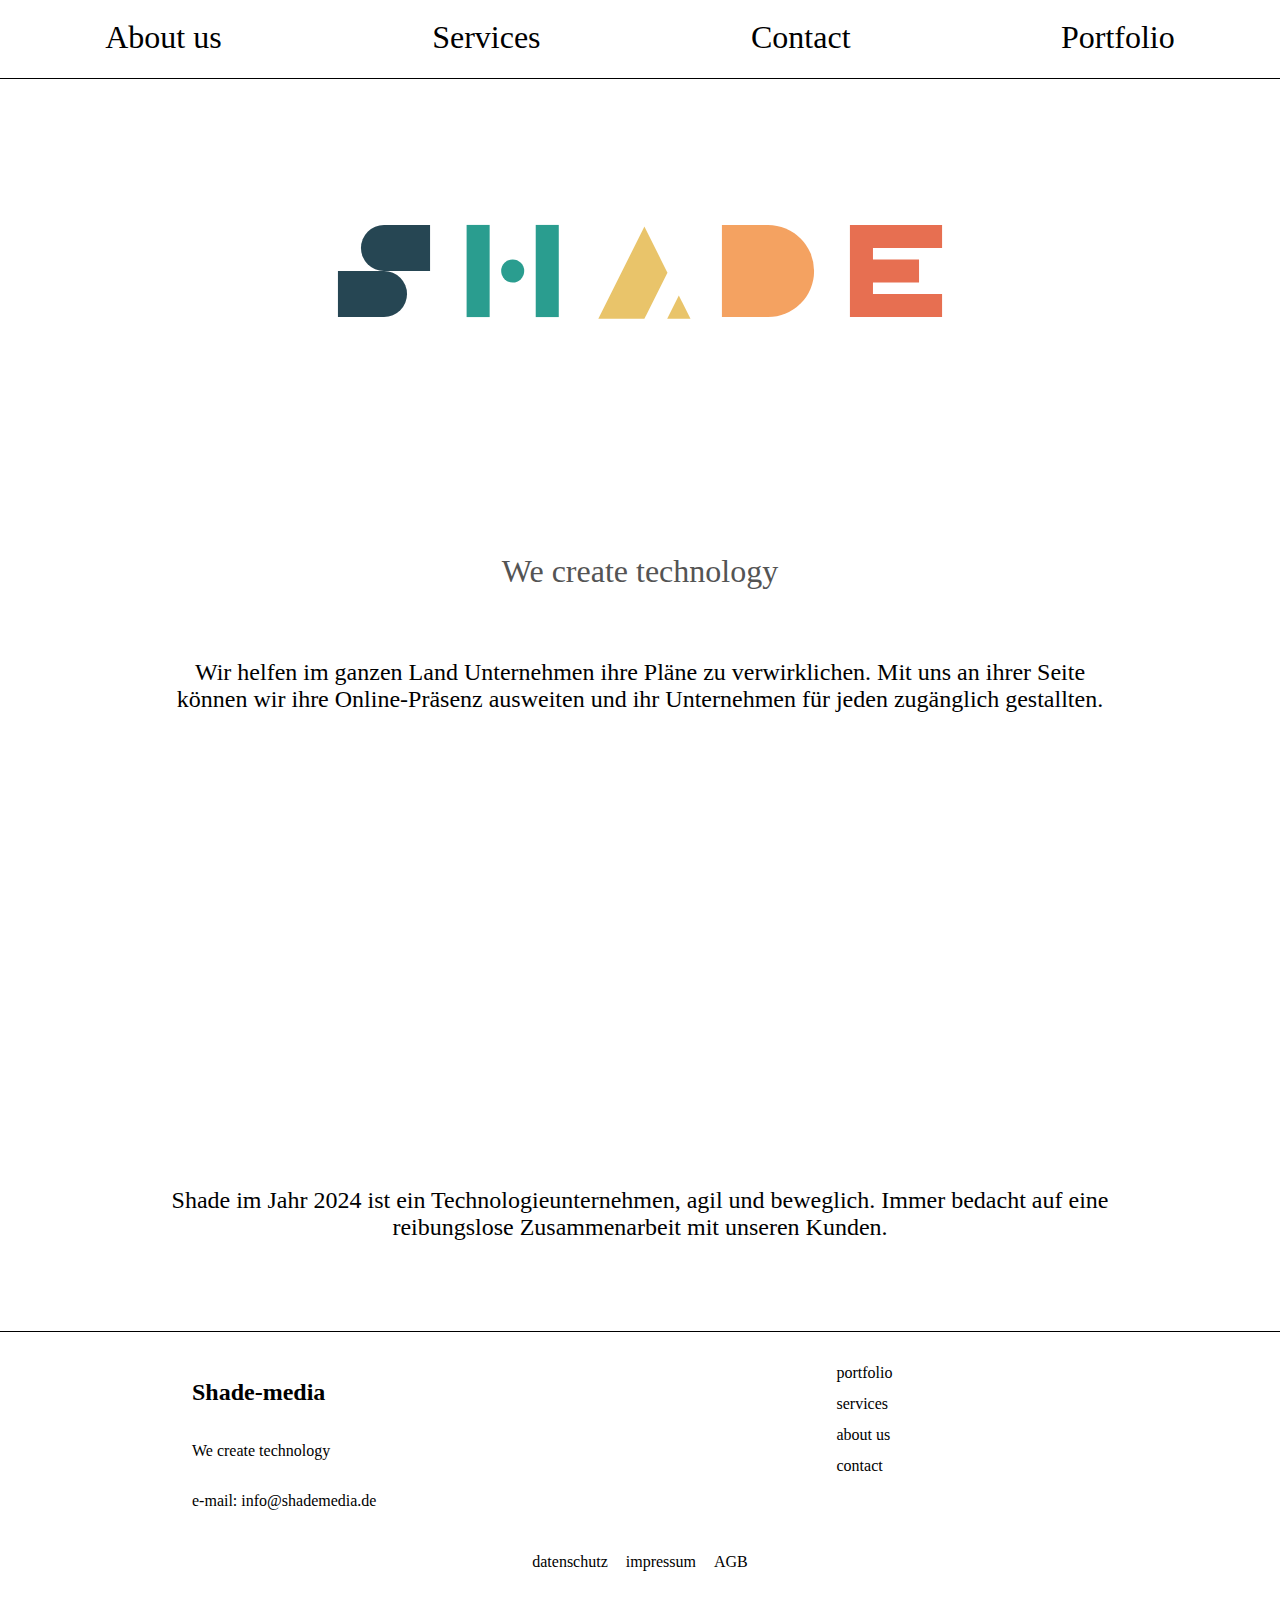
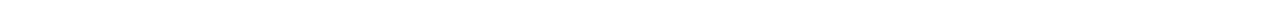
==== commit 03dd227c: "Add files via upload" ====
--- a/index.html
+++ b/index.html
@@ -26,9 +26,6 @@
       <a class="nav-link hover-underline-animation-nav nav-link" href="portfolio.html">Portfolio</a>
     </div>
     <div class="main">
-      <!-- <div class="main-picture-top">
-        <h1>ABOUT US</h1>
-      </div> -->
       <div class="main-picture-top">
         <img src="src/logo/svg-letters/s-shade.svg" alt="s" class="logo-char char-s-logo">
         <img src="src/logo/svg-letters/h-shade.svg" alt="h" class="logo-char char-h-logo">
@@ -62,8 +59,6 @@
             We create technology
           </p>
           <p>
-            Tel.: comming soon
-            <br>
             e-mail: info@shademedia.de
           </p>
         </div>
--- a/css/theme.css
+++ b/css/theme.css
@@ -0,0 +1,32 @@
+@font-face {
+    font-family: 'gotham-htf';
+    src: url('../src/font/gothamhtf/gothamhtf-book-webfont.woff2') format('woff2'),
+         url('../src/font/gothamhtf/gothamhtf-book-webfont.woff') format('woff');
+    font-weight: normal;
+    font-style: normal;
+}
+
+@font-face {
+    font-family: 'gotham-black';
+    src: url('../src/font/gothamblack/gotham_black_regular-webfont.woff2') format('woff2'),
+         url('../src/font/gothamblack/gotham_black_regular-webfont.woff') format('woff');
+    font-weight: normal;
+    font-style: normal;
+}
+
+:root{
+  --accent: #ffa70f;
+  --lightMain: #545454;
+  --logoColorOne: #264653;
+  --logoColorTwo: #2a9d8f;
+  --logoColorThree: #e9c46a;
+  --logoColorFour: #f4a261;
+  --logoColorFive: #e76f51;
+
+}
+
+body{
+  margin: 0;
+  font-family: gotham-htf;
+  scroll-behavior: smooth;
+}
--- a/css/index.css
+++ b/css/index.css
@@ -0,0 +1,175 @@
+
+
+.main{
+  display: flex;
+  flex-direction: column;
+  align-items: center;
+}
+
+/* for a picture */
+
+/* .main-picture-top{
+  width: 100%;
+  height: 30vw;
+  display: flex;
+  justify-content: center;
+  align-items: center;
+  background-image: url(../src/top_picture.jpeg);
+  background-size: cover;
+  background-repeat: no-repeat;
+  background-position: center;
+}
+
+.main-picture-top > *{
+  font-family: gotham-black;
+  font-size: 1000%;
+  color: #ffffff90;
+} */
+
+/* for the animation */
+
+.main-picture-top{
+  width: 100%;
+  height: 30vw;
+  display: flex;
+  justify-content: center;
+  align-items: center;
+  overflow: hidden;
+}
+
+.logo-char{
+  height: 10vw;
+  width: 10vw;
+}
+
+/* hover effect */
+.char-s-logo{
+  transition: transform 1s ease-in-out;
+}
+
+.char-h-logo{
+  transition: transform 1s ease-in-out;
+}
+
+.char-a-logo{
+  transition: transform 1s ease-in-out;
+}
+
+.char-d-logo{
+  transition: transform 1s ease-in-out;
+}
+
+.char-e-logo{
+  transition: transform 1s ease-in-out;
+}
+
+.main-picture-top:hover .char-s-logo{
+  transform: translate(-100%, -100%);
+}
+
+.main-picture-top:hover .char-h-logo{
+  transform: translate(-50%, 100%);
+}
+
+.main-picture-top:hover .char-a-logo{
+  transform: scale(120%);
+}
+.main-picture-top:hover .char-d-logo{
+  transform: translate(50%, -75%);
+}
+
+.main-picture-top:hover .char-e-logo{
+  transform: translate(100%, 100%);
+}
+
+.information{
+  width: 75%;
+  display: flex;
+  align-items: center;
+  flex-direction: column;
+}
+
+.information > *{
+  font-size: 150%;
+}
+
+.banner-text{
+  margin-top: 10vh;
+  margin-bottom: 5vh;
+  text-align: center;
+  font-size: 200%;
+  color: var(--lightMain);
+}
+
+.bottom-section{
+  widht: 100%;
+  border: solid 1px black;
+}
+
+.info-text{
+  text-align: center;
+  margin-bottom: 10vh;
+}
+
+.picture-info{
+  width: 100%;
+  height: 35vh;
+  margin-bottom: 5vh;
+  overflow: hidden;
+}
+
+.info-banner-bar{
+  height: 20%;
+  width: 0%;
+}
+
+#info-banner-bar-1{
+  background-color: var(--logoColorOne);
+  transition: width 0.1s;
+}
+
+#info-banner-bar-2{
+  background-color: var(--logoColorTwo);
+  transition: width 0.1s;
+}
+
+#info-banner-bar-3{
+  background-color: var(--logoColorThree);
+  transition: width 0.1s;
+}
+
+#info-banner-bar-4{
+  background-color: var(--logoColorFour);
+  transition: width 0.1s;
+}
+
+#info-banner-bar-5{
+  background-color: var(--logoColorFive);
+  transition: width 0.1s;
+}
+
+/* if picture needed */
+/* .picture-one-info{
+  background-image: url(../src/cookie.jpg);
+  background-position: center;
+} */
+
+@media all and (max-width: 1200px) {
+  .main-picture-top{
+    height: 25vh;
+  }
+
+  .main > *{
+    font-size: 100%;
+  }
+
+  .main-picture-top > *{
+    font-size: 500%;
+  }
+
+  .logo-char{
+    height: 15vw;
+    width: 15vw;
+  }
+
+}
--- a/css/footer.css
+++ b/css/footer.css
@@ -1,3 +1,4 @@
+
 .footer{
   width: 100%;
   display: flex;
@@ -15,12 +16,12 @@
 }
 
 .footer-left{
-  font-family: Gotham htf;
+  font-family: gotham-htf;
 }
 
 .footer-right > a{
   text-decoration: none;
-  font-family: Gotham htf;
+  font-family: gotham-htf;
   color: Black;
   margin: 0.5vh;
 
@@ -90,17 +91,18 @@
     width: 90vw;
   }
 
-  .footer-left > *{
+  .footer-left > *, .footer-right > *{
+    font-size: 150%;
     text-align: center;
   }
 
-  .footer-right > *{
-    text-align: center;
+  .footer-bottom > * {
+    font-size: 150%;
   }
 
   .footer-bottom{
     flex-direction: column;
     align-items: center;
-    margin-top: 7.5vh;
+    margin-top: 1.5vh;
   }
 }
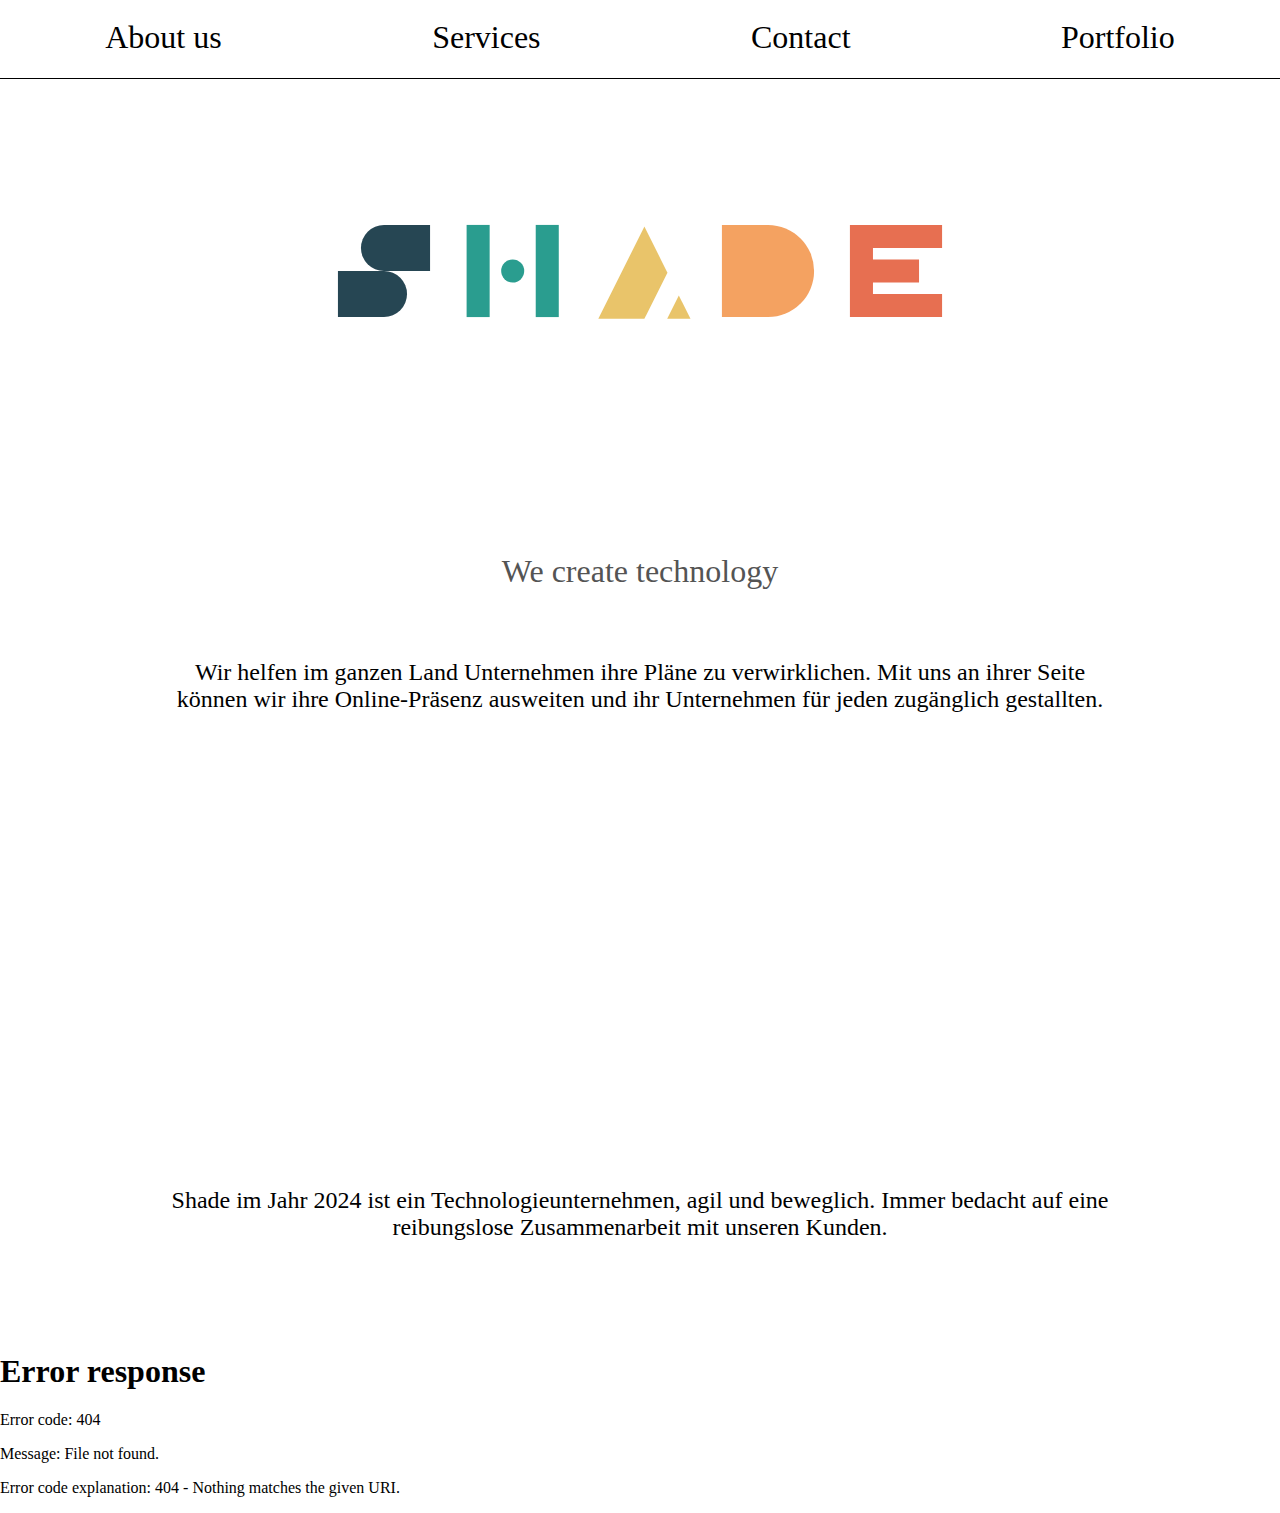
==== commit 00e6c574: "feat: moved the footer out to only one place" ====
--- a/index.html
+++ b/index.html
@@ -1,6 +1,7 @@
 <!DOCTYPE html>
 <html lang="en" dir="ltr">
-  <head>
+
+<head>
     <meta charset="utf-8">
     <meta name="viewport" content="width=device-width, initial-scale=1.0">
     <meta name="description" content="We create technology!">
@@ -11,70 +12,57 @@
     <link rel="stylesheet" href="css/index.css">
     <link rel="stylesheet" href="css/footer.css">
     <link rel="stylesheet" href="css/nav.css">
-  </head>
-  <body>
+</head>
+
+<body>
     <div class="nav">
-      <input id="menu-toggle" type="checkbox"/>
-      <label for="menu-toggle" class="menu-toggle">
+        <input id="menu-toggle" type="checkbox" />
+        <label for="menu-toggle" class="menu-toggle">
         <span class="bar top-bar"></span>
         <span class="bar middle-bar"></span>
         <span class="bar bottom-bar"></span>
       </label>
-      <a class="nav-link hover-underline-animation-nav nav-link" href="index.html">About us</a>
-      <a class="nav-link hover-underline-animation-nav nav-link" href="services.html">Services</a>
-      <a class="nav-link hover-underline-animation-nav nav-link" href="contact.html">Contact</a>
-      <a class="nav-link hover-underline-animation-nav nav-link" href="portfolio.html">Portfolio</a>
+        <a class="nav-link hover-underline-animation-nav nav-link" href="index.html">About us</a>
+        <a class="nav-link hover-underline-animation-nav nav-link" href="services.html">Services</a>
+        <a class="nav-link hover-underline-animation-nav nav-link" href="contact.html">Contact</a>
+        <a class="nav-link hover-underline-animation-nav nav-link" href="portfolio.html">Portfolio</a>
     </div>
     <div class="main">
-      <div class="main-picture-top">
-        <img src="src/logo/svg-letters/s-shade.svg" alt="s" class="logo-char char-s-logo">
-        <img src="src/logo/svg-letters/h-shade.svg" alt="h" class="logo-char char-h-logo">
-        <img src="src/logo/svg-letters/a-shade.svg" alt="a" class="logo-char char-a-logo">
-        <img src="src/logo/svg-letters/d-shade.svg" alt="d" class="logo-char char-d-logo">
-        <img src="src/logo/svg-letters/e-shade.svg" alt="e" class="logo-char char-e-logo">
-      </div>
-      <div class="information">
-        <p class="banner-text">We create technology</p>
+        <div class="main-picture-top">
+            <img src="src/logo/svg-letters/s-shade.svg" alt="s" class="logo-char char-s-logo">
+            <img src="src/logo/svg-letters/h-shade.svg" alt="h" class="logo-char char-h-logo">
+            <img src="src/logo/svg-letters/a-shade.svg" alt="a" class="logo-char char-a-logo">
+            <img src="src/logo/svg-letters/d-shade.svg" alt="d" class="logo-char char-d-logo">
+            <img src="src/logo/svg-letters/e-shade.svg" alt="e" class="logo-char char-e-logo">
+        </div>
+        <div class="information">
+            <p class="banner-text">We create technology</p>
 
-        <p class="info-text"> Wir helfen im ganzen Land Unternehmen ihre Pläne zu verwirklichen. Mit uns an ihrer Seite können wir ihre Online-Präsenz ausweiten und ihr Unternehmen für jeden zugänglich gestallten.
-      </div>
-      <div class="picture-info picture-one-info">
-        <div class="info-banner-bar" id="info-banner-bar-1"></div>
-        <div class="info-banner-bar" id="info-banner-bar-2"></div>
-        <div class="info-banner-bar" id="info-banner-bar-3"></div>
-        <div class="info-banner-bar" id="info-banner-bar-4"></div>
-        <div class="info-banner-bar" id="info-banner-bar-5"></div>
-      </div>
-      <div class="information">
-        <p class="info-text">
-          Shade im Jahr 2024 ist ein Technologieunternehmen, agil und beweglich. Immer bedacht auf eine reibungslose Zusammenarbeit mit unseren Kunden.
-        </p>
-      </div>
+            <p class="info-text"> Wir helfen im ganzen Land Unternehmen ihre Pläne zu verwirklichen. Mit uns an ihrer Seite können wir ihre Online-Präsenz ausweiten und ihr Unternehmen für jeden zugänglich gestallten.
+        </div>
+        <div class="picture-info picture-one-info">
+            <div class="info-banner-bar" id="info-banner-bar-1"></div>
+            <div class="info-banner-bar" id="info-banner-bar-2"></div>
+            <div class="info-banner-bar" id="info-banner-bar-3"></div>
+            <div class="info-banner-bar" id="info-banner-bar-4"></div>
+            <div class="info-banner-bar" id="info-banner-bar-5"></div>
+        </div>
+        <div class="information">
+            <p class="info-text">
+                Shade im Jahr 2024 ist ein Technologieunternehmen, agil und beweglich. Immer bedacht auf eine reibungslose Zusammenarbeit mit unseren Kunden.
+            </p>
+        </div>
     </div>
-    <div class="footer">
-      <div class="footer-top">
-        <div class="footer-left">
-          <h2>Shade-media</h2>
-          <p>
-            We create technology
-          </p>
-          <p>
-            e-mail: info@shademedia.de
-          </p>
-        </div>
-        <div class="footer-right">
-          <a href="portfolio.html" class="hover-underline-animation-footer">portfolio</a>
-          <a href="services.html" class="hover-underline-animation-footer">services</a>
-          <a href="index.html" class="hover-underline-animation-footer">about us</a>
-          <a href="contact.html" class="hover-underline-animation-footer">contact</a>
-        </div>
-      </div>
-      <div class="footer-bottom">
-        <a href="datenschutz.html" class="hover-underline-animation-footer">datenschutz</a>
-        <a href="impressum.html" class="hover-underline-animation-footer">impressum</a>
-        <a href="agb.html" class="hover-underline-animation-footer">AGB</a>
-      </div>
+    <div id="footer-container">
+        <script>
+            fetch('footer.html')
+                .then(response => response.text())
+                .then(data => {
+                    document.getElementById('footer-container').innerHTML = data;
+                });
+        </script>
     </div>
-  </body>
-  <script type="text/javascript" src="js/index-bar-slide.js"></script>
-</html>
+</body>
+<script type="text/javascript" src="js/index-bar-slide.js"></script>
+
+</html>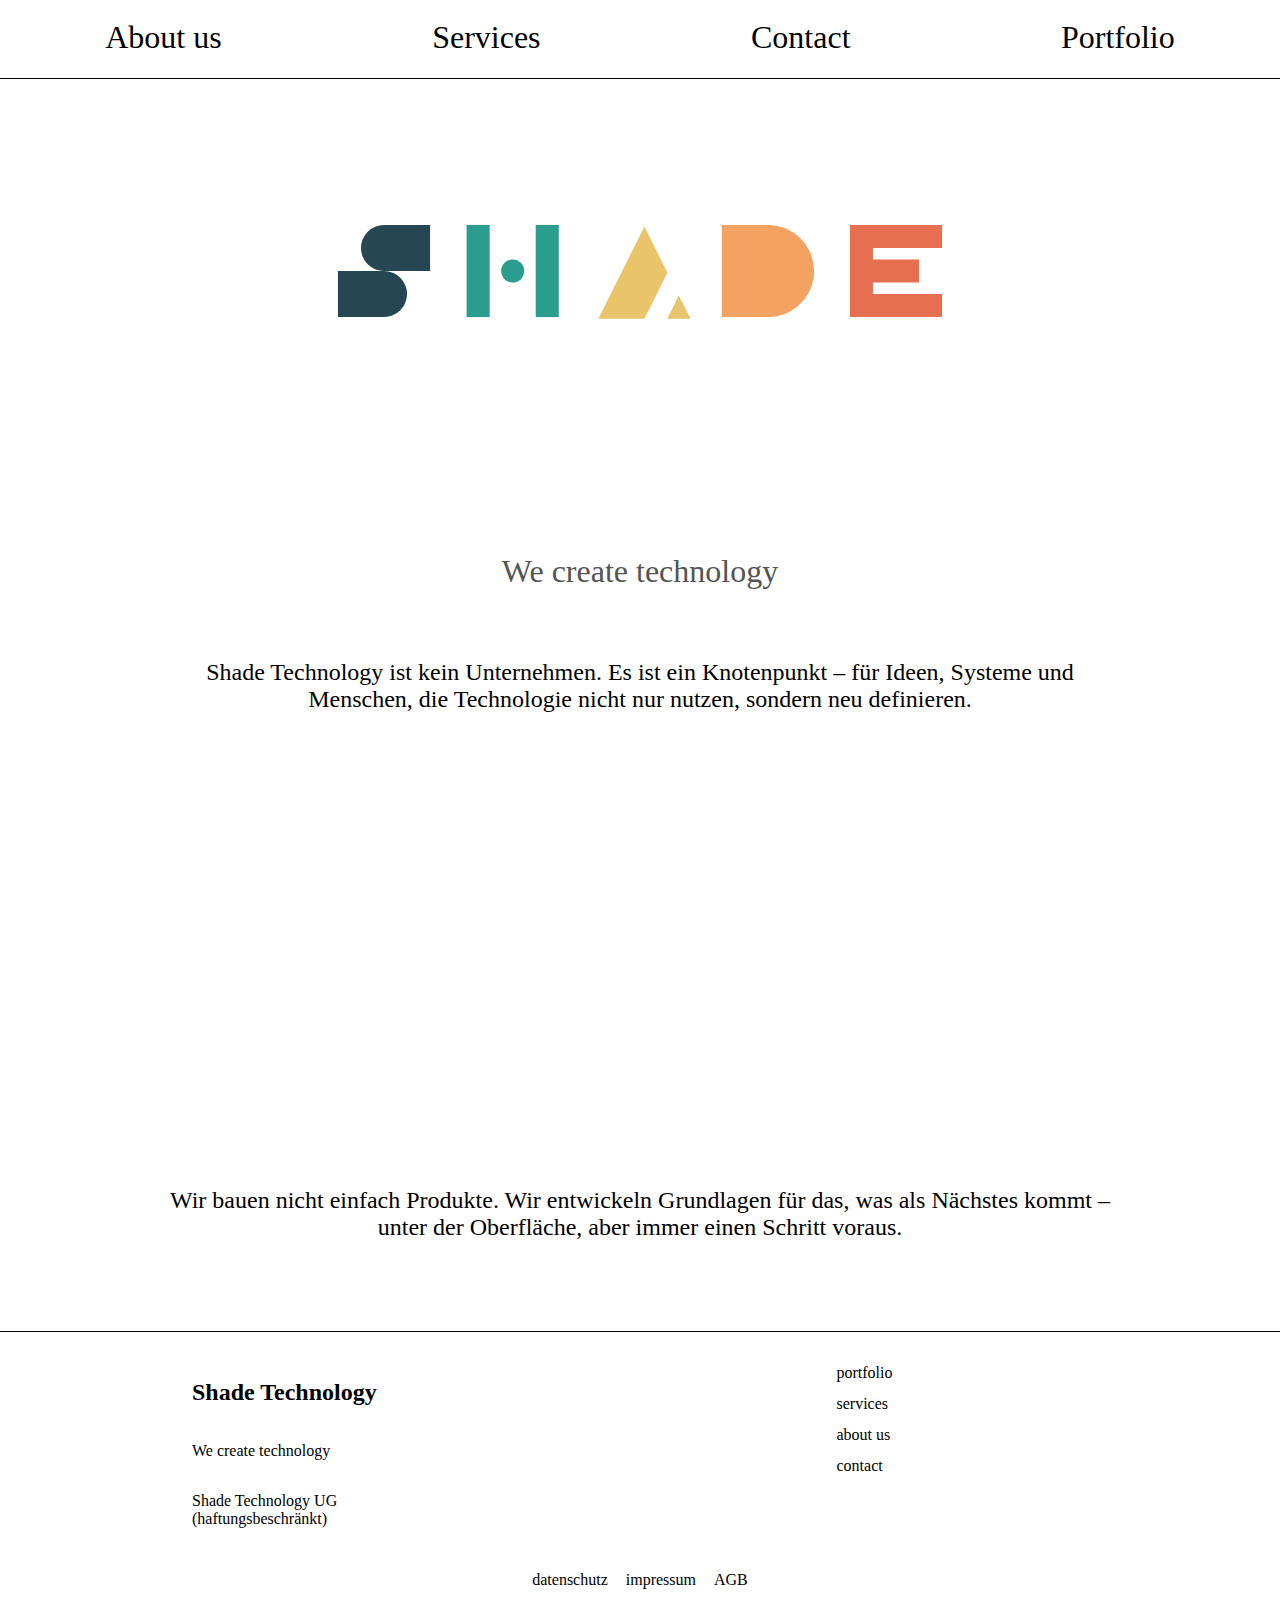
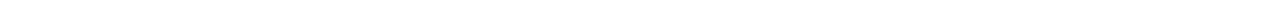
==== commit c64964c0: "fix: ref of the nav bar to one place for all websites" ====
--- a/index.html
+++ b/index.html
@@ -15,17 +15,14 @@
 </head>
 
 <body>
-    <div class="nav">
-        <input id="menu-toggle" type="checkbox" />
-        <label for="menu-toggle" class="menu-toggle">
-        <span class="bar top-bar"></span>
-        <span class="bar middle-bar"></span>
-        <span class="bar bottom-bar"></span>
-      </label>
-        <a class="nav-link hover-underline-animation-nav nav-link" href="index.html">About us</a>
-        <a class="nav-link hover-underline-animation-nav nav-link" href="services.html">Services</a>
-        <a class="nav-link hover-underline-animation-nav nav-link" href="contact.html">Contact</a>
-        <a class="nav-link hover-underline-animation-nav nav-link" href="portfolio.html">Portfolio</a>
+    <div id="nav-container">
+        <script>
+            fetch('nav.html')
+                .then(response => response.text())
+                .then(data => {
+                    document.getElementById('nav-container').innerHTML = data;
+                });
+        </script>
     </div>
     <div class="main">
         <div class="main-picture-top">
@@ -38,7 +35,9 @@
         <div class="information">
             <p class="banner-text">We create technology</p>
 
-            <p class="info-text"> Wir helfen im ganzen Land Unternehmen ihre Pläne zu verwirklichen. Mit uns an ihrer Seite können wir ihre Online-Präsenz ausweiten und ihr Unternehmen für jeden zugänglich gestallten.
+            <p class="info-text">
+                Shade Technology ist kein Unternehmen. Es ist ein Knotenpunkt – für Ideen, Systeme und Menschen, die Technologie nicht nur nutzen, sondern neu definieren.
+            </p>
         </div>
         <div class="picture-info picture-one-info">
             <div class="info-banner-bar" id="info-banner-bar-1"></div>
@@ -49,7 +48,7 @@
         </div>
         <div class="information">
             <p class="info-text">
-                Shade im Jahr 2024 ist ein Technologieunternehmen, agil und beweglich. Immer bedacht auf eine reibungslose Zusammenarbeit mit unseren Kunden.
+                Wir bauen nicht einfach Produkte. Wir entwickeln Grundlagen für das, was als Nächstes kommt – unter der Oberfläche, aber immer einen Schritt voraus.
             </p>
         </div>
     </div>
